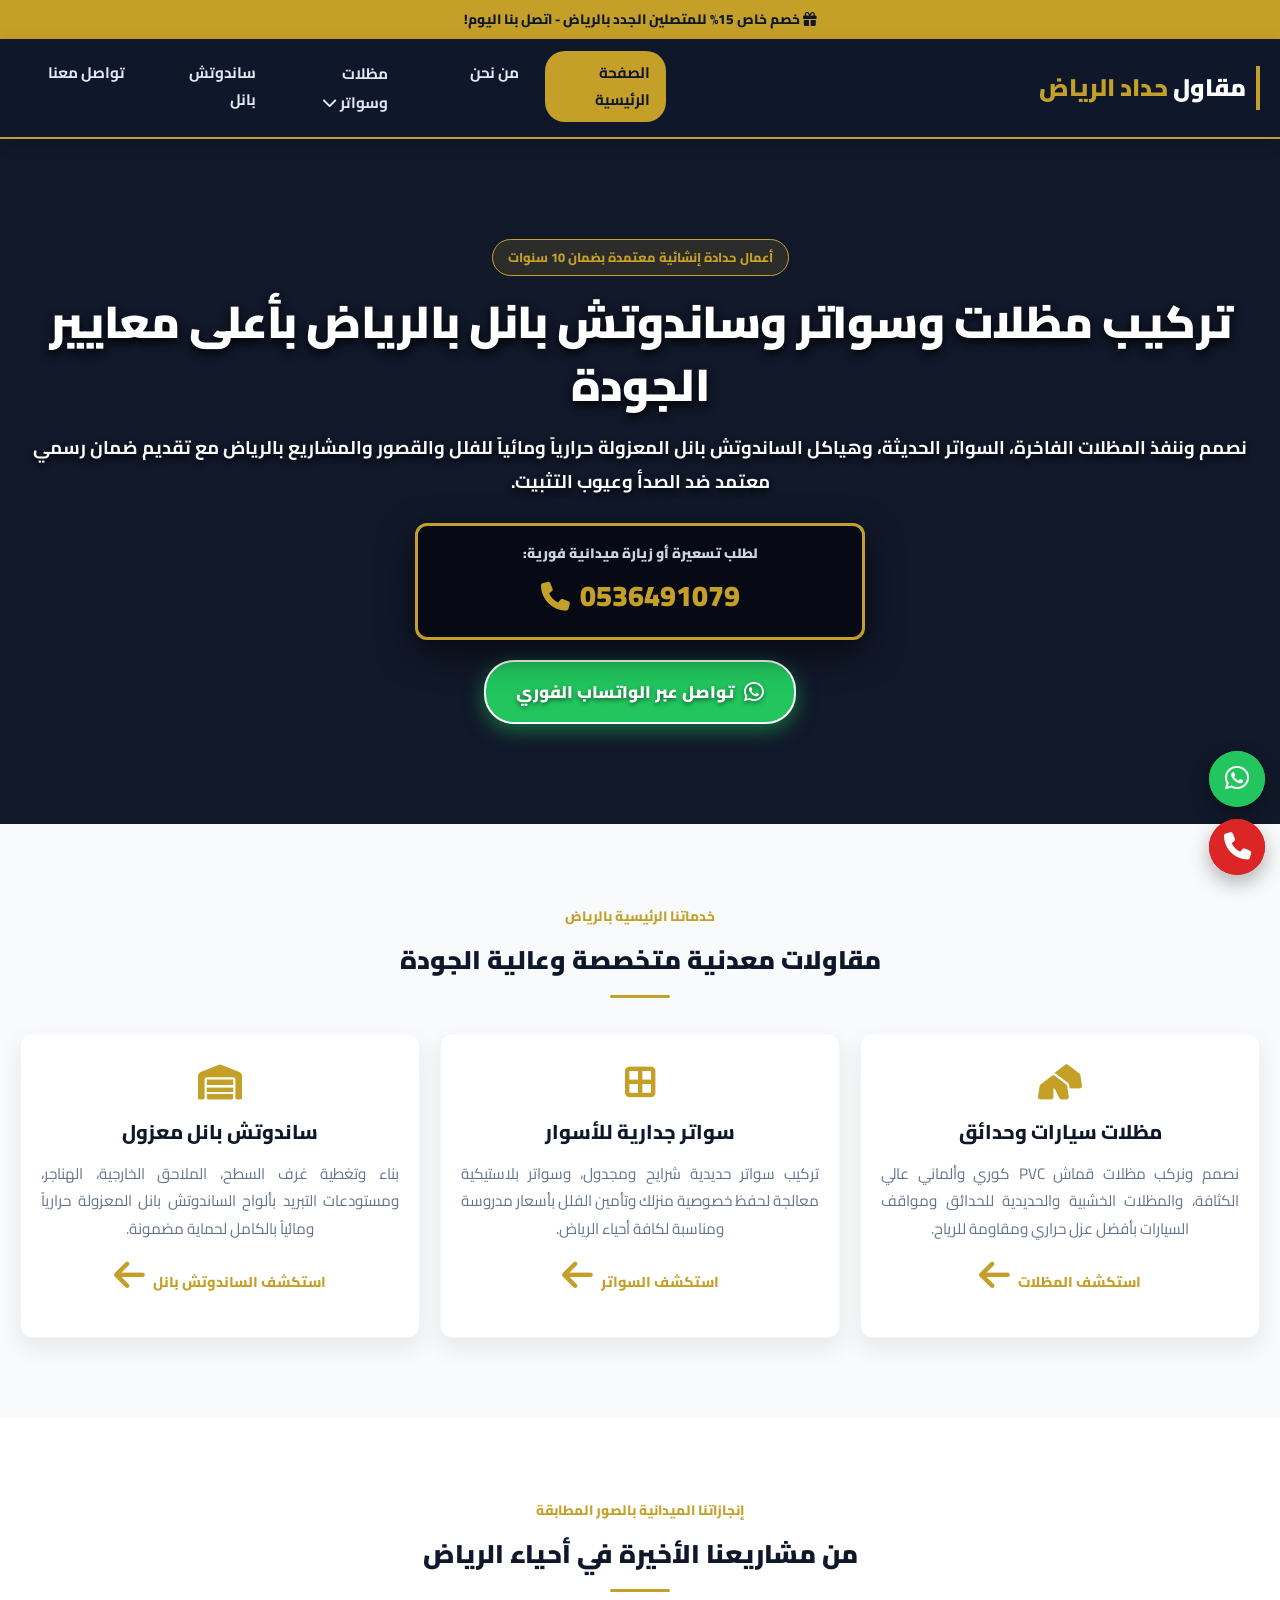
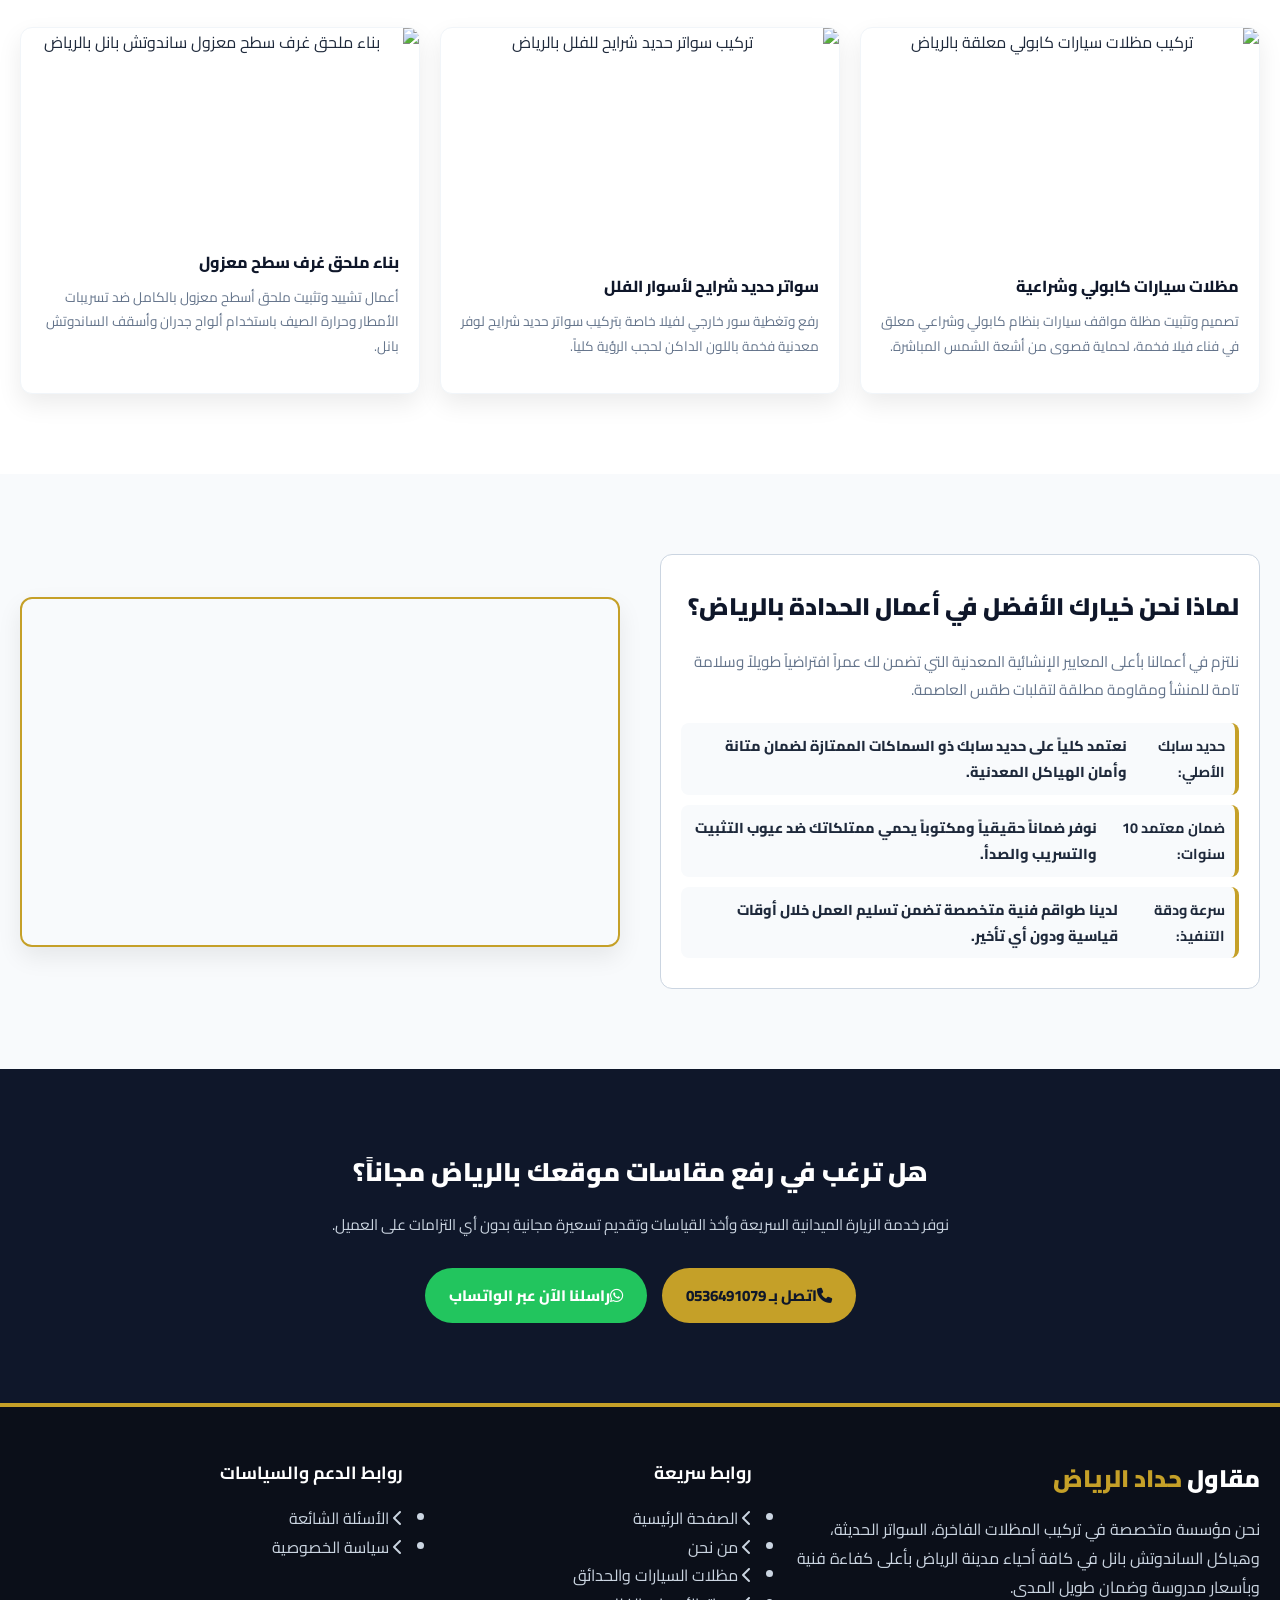
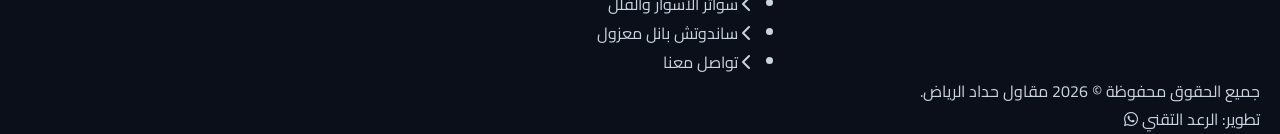
==== index.html @ 12b55bac "Update index.html" ====
<!DOCTYPE html>
<html lang="ar" dir="rtl">
<head>
    <meta charset="UTF-8">
    <meta name="viewport" content="width=device-width, initial-scale=1.0">
    <title>حدادة الرياض للمظلات والسواتر والساندوتش بانل | 0536491079</title>
    <meta name="description" content="مقاول حدادة معتمد بالرياض لتركيب مظلات السيارات والحدائق، سواتر الفلل الجدارية، وغرف الساندوتش بانل المعزولة. تنفيذ احترافي بأفضل الأسعار وضمان حقيقي.">
    <meta name="keywords" content="حدادة الرياض, مظلات الرياض, سواتر الرياض, ساندوتش بانل الرياض, تركيب مظلات سيارات, سواتر حديد">
    
    <!-- Open Graph لدعم مواقع التواصل الاجتماعي -->
    <meta property="og:type" content="website">
    <meta property="og:title" content="حدادة الرياض للمظلات والسواتر والساندوتش بانل">
    <meta property="og:description" content="تنفيذ كافة أعمال المقاولات المعدنية والحدادة الإنشائية في الرياض بجودة عالية وضمان رسمي.">
    <meta property="og:image" content="https://images.unsplash.com/photo-1504307651254-35680f356dfd?auto=format&fit=crop&w=1200&q=80">

    <!-- Fonts & Icons (استدعاء الأيقونات والخطوط المهمة) -->
    <link rel="preconnect" href="https://fonts.googleapis.com">
    <link rel="preconnect" href="https://fonts.gstatic.com" crossorigin>
    <link href="https://fonts.googleapis.com/css2?family=Cairo:wght@300;400;500;600;700;800;900&display=swap" rel="stylesheet">
    <link rel="stylesheet" href="https://cdnjs.cloudflare.com/ajax/libs/font-awesome/6.4.0/css/all.min.css">
    
    <!-- استدعاء ملف التنسيق الموحد الفاخر -->
    <link rel="stylesheet" href="style.css">

    <!-- تنسيقات جمالية مخصصة للواجهة لبروز الخطوط وتسهيل الاتصال بالجوال -->
    <style>
        .hero-content h1 {
            text-shadow: 0 4px 10px rgba(0, 0, 0, 0.95);
            font-size: 1.95rem;
            font-weight: 900;
            letter-spacing: -0.5px;
        }
        .hero-content p {
            text-shadow: 0 3px 6px rgba(0, 0, 0, 0.9);
            color: #f8fafc !important;
            font-weight: 700;
            font-size: 1rem;
            margin-bottom: 25px;
        }
        .main-contact-box {
            background: rgba(7, 10, 19, 0.92);
            border: 3px solid var(--gold-color);
            border-radius: 12px;
            padding: 15px;
            margin: 20px auto;
            max-width: 360px;
            box-shadow: 0 12px 35px rgba(0, 0, 0, 0.6);
            backdrop-filter: blur(10px);
            -webkit-backdrop-filter: blur(10px);
        }
        .contact-label {
            display: block;
            font-size: 0.85rem;
            color: #cbd5e1;
            margin-bottom: 5px;
            font-weight: 900;
        }
        .glowing-phone-link {
            color: var(--gold-color) !important;
            font-size: 1.8rem;
            font-weight: 900;
            display: flex;
            align-items: center;
            justify-content: center;
            gap: 10px;
            direction: ltr;
            animation: textGlow 1.5s infinite alternate;
        }
        @keyframes textGlow {
            0% { text-shadow: 0 0 5px rgba(197, 160, 40, 0.3); }
            100% { text-shadow: 0 0 18px rgba(197, 160, 40, 0.8); }
        }
        .hero-actions-container {
            display: flex;
            flex-direction: column;
            gap: 12px;
            align-items: center;
            width: 100%;
        }
        
        /* تصميم مخصص فائق البروز والوضوح لزر الواتساب بالبانر */
        .btn-whatsapp-hero {
            background-color: var(--whatsapp-green) !important;
            color: var(--white) !important;
            border: 2px solid var(--white) !important;
            font-weight: 900 !important;
            font-size: 1.05rem !important;
            box-shadow: 0 6px 20px rgba(34, 197, 94, 0.5) !important;
            text-shadow: 0 2px 4px rgba(0,0,0,0.5) !important;
            display: inline-flex;
            align-items: center;
            justify-content: center;
            gap: 10px;
            padding: 15px 30px;
            border-radius: 30px;
            width: 100%;
            max-width: 340px;
            transition: var(--transition-speed);
        }
        .btn-whatsapp-hero:hover {
            transform: scale(1.03);
            box-shadow: 0 8px 25px rgba(34, 197, 94, 0.7) !important;
        }

        @media (min-width: 769px) {
            .hero-content h1 { font-size: 2.8rem; }
            .hero-content p { font-size: 1.15rem; }
            .hero-actions-container { flex-direction: row; justify-content: center; }
            .main-contact-box { max-width: 450px; }
            .btn-whatsapp-hero { width: auto; }
        }
    </style>

    <!-- [ملاحظة]: تتبع تحويلات إعلانات جوجل يتم تحميله ديناميكياً وعبر النقرات من ملف script.js الموحد -->

    <!-- LocalBusiness Schema لدعم محركات البحث محلياً بالرياض -->
    <script type="application/ld+json">
    {
      "@context": "https://schema.org",
      "@type": "LocalBusiness",
      "name": "مؤسسة حدادة الرياض الفاخرة",
      "image": "https://images.unsplash.com/photo-1504307651254-35680f356dfd?auto=format&fit=crop&w=800&q=80",
      "telephone": "+966536491079",
      "address": {
        "@type": "PostalAddress",
        "streetAddress": "المنطقة الصناعية",
        "addressLocality": "الرياض",
        "addressRegion": "منطقة الرياض",
        "addressCountry": "SA"
      },
      "geo": {
        "@type": "GeoCoordinates",
        "latitude": 24.7136,
        "longitude": 46.6753
      },
      "url": "https://riyadhmetalwork.com"
    }
    </script>
</head>
<body>

    <!-- 1. شريط الخصم والتنبيه العلوي (رأس الصفحة) -->
    <div class="promo-strip">
        <div class="container">
            <span><i class="fa-solid fa-gift"></i> خصم خاص 15% للمتصلين الجدد بالرياض - اتصل بنا اليوم!</span>
        </div>
    </div>

    <!-- 2. الهيدر الموحد الفاخر المتوافق مع الجوال -->
    <header class="main-navigation">
        <div class="container nav-container">
            <div class="logo">
                <a href="index.html">مقاول <span class="logo-gold">حداد الرياض</span></a>
            </div>
            
            <button class="mobile-toggle" id="menuToggle" aria-label="قائمة التنقل">
                <i class="fa-solid fa-bars"></i>
            </button>

            <nav class="nav-menu" id="navMenu">
                <ul class="nav-links">
                    <li><a href="index.html" class="nav-item active">الصفحة الرئيسية</a></li>
                    <li><a href="about.html" class="nav-item">من نحن</a></li>
                    
                    <li class="dropdown">
                        <button class="dropbtn nav-item">مظلات وسواتر <i class="fa-solid fa-chevron-down"></i></button>
                        <div class="dropdown-content">
                            <a href="mazallat.html">مظلات السيارات والحدائق</a>
                            <a href="sawater.html">سواتر الأسوار والفلل</a>
                        </div>
                    </li>
                    
                    <li><a href="sandwich-panel.html" class="nav-item">ساندوتش بانل</a></li>
                    <li><a href="contact.html" class="nav-item">تواصل معنا</a></li>
                </ul>
            </nav>
        </div>
    </header>

    <!-- 3. واجهة الهيرو (البانر الرئيسي الفخم الموجه للتحويل المباشر لزوار الجوال) -->
    <section class="hero" style="background-image: linear-gradient(rgba(7, 10, 19, 0.9), rgba(7, 10, 19, 0.92)), url('https://images.unsplash.com/photo-1504307651254-35680f356dfd?auto=format&fit=crop&w=1200&q=80');">
        <div class="hero-overlay"></div>
        <div class="container hero-content">
            <span class="badge">أعمال حدادة إنشائية معتمدة بضمان 10 سنوات</span>
            <h1>تركيب مظلات وسواتر وساندوتش بانل بالرياض بأعلى معايير الجودة</h1>
            <p>نصمم وننفذ المظلات الفاخرة، السواتر الحديثة، وهياكل الساندوتش بانل المعزولة حرارياً ومائياً للفلل والقصور والمشاريع بالرياض مع تقديم ضمان رسمي معتمد ضد الصدأ وعيوب التثبيت.</p>
            
            <!-- صندوق الاتصال والطلب الفاخر والمقروء تماماً -->
            <div class="main-contact-box">
                <span class="contact-label">لطلب تسعيرة أو زيارة ميدانية فورية:</span>
                <a href="tel:0536491079" class="glowing-phone-link">
                    <i class="fa-solid fa-phone"></i> 0536491079
                </a>
            </div>

            <!-- زر واتساب فائق البروز والوضوح للجوال -->
            <div class="hero-actions-container">
                <a href="https://wa.me/966536491079" target="_blank" class="btn-whatsapp-hero"><i class="fa-brands fa-whatsapp" style="font-size: 1.4rem;"></i> تواصل عبر الواتساب الفوري</a>
            </div>
        </div>
    </section>

    <!-- 4. كروت الخدمات الثلاثة المنظمة -->
    <section class="services section-padding bg-light">
        <div class="container">
            <div class="section-title text-center">
                <span class="section-subtitle">خدماتنا الرئيسية بالرياض</span>
                <h2>مقاولات معدنية متخصصة وعالية الجودة</h2>
                <div class="line"></div>
            </div>
            <div class="grid grid-3">
                <!-- كارت المظلات -->
                <div class="ser-card">
                    <div>
                        <i class="fa-solid fa-tents"></i>
                        <h3>مظلات سيارات وحدائق</h3>
                        <p class="desc-text">نصمم ونركب مظلات قماش PVC كوري وألماني عالي الكثافة، والمظلات الخشبية والحديدية للحدائق ومواقف السيارات بأفضل عزل حراري ومقاومة للرياح.</p>
                    </div>
                    <a href="mazallat.html" class="card-link">استكشف المظلات <i class="fa-solid fa-arrow-left"></i></a>
                </div>
                <!-- كارت السواتر -->
                <div class="ser-card">
                    <div>
                        <i class="fa-solid fa-border-all"></i>
                        <h3>سواتر جدارية للأسوار</h3>
                        <p class="desc-text">تركيب سواتر حديدية شرايح ومجدول، وسواتر بلاستيكية معالجة لحفظ خصوصية منزلك وتأمين الفلل بأسعار مدروسة ومناسبة لكافة أحياء الرياض.</p>
                    </div>
                    <a href="sawater.html" class="card-link">استكشف السواتر <i class="fa-solid fa-arrow-left"></i></a>
                </div>
                <!-- كارت الساندوتش بانل -->
                <div class="ser-card">
                    <div>
                        <i class="fa-solid fa-warehouse"></i>
                        <h3>ساندوتش بانل معزول</h3>
                        <p class="desc-text">بناء وتغطية غرف السطح، الملاحق الخارجية، الهناجر، ومستودعات التبريد بألواح الساندوتش بانل المعزولة حرارياً ومائياً بالكامل لحماية مضمونة.</p>
                    </div>
                    <a href="sandwich-panel.html" class="card-link">استكشف الساندوتش بانل <i class="fa-solid fa-arrow-left"></i></a>
                </div>
            </div>
        </div>
    </section>

    <!-- 5. قسم سابقة الأعمال لزيادة الموثوقية (مطابقة 100% للوصف وصور حقيقية وممتازة) -->
    <section class="section-padding">
        <div class="container">
            <div class="section-title text-center">
                <span class="section-subtitle">إنجازاتنا الميدانية بالصور المطابقة</span>
                <h2>من مشاريعنا الأخيرة في أحياء الرياض</h2>
                <div class="line"></div>
            </div>
            
            <div class="grid grid-3">
                <!-- مشروع 1: مظلة سيارات كابولي حقيقية ومطابقة تماماً -->
                <div class="ser-card" style="padding: 0; overflow: hidden;">
                    <img src="https://images.unsplash.com/photo-1613977257363-707ba9348227?auto=format&fit=crop&w=600&q=80" alt="تركيب مظلات سيارات كابولي معلقة بالرياض" style="width: 100%; height: 200px; object-fit: cover;">
                    <div style="padding: 20px; text-align: right;">
                        <h4 style="color: var(--main-color); font-weight: 800; margin-bottom: 8px;">مظلات سيارات كابولي وشراعية</h4>
                        <p class="desc-text" style="font-size: 0.85rem; text-align: right; text-align-last: right;">تصميم وتثبيت مظلة مواقف سيارات بنظام كابولي وشراعي معلق في فناء فيلا فخمة، لحماية قصوى من أشعة الشمس المباشرة.</p>
                    </div>
                </div>
                <!-- مشروع 2: سواتر حديد شرايح حقيقية ومطابقة تماماً -->
                <div class="ser-card" style="padding: 0; overflow: hidden;">
                    <img src="https://images.unsplash.com/photo-1600585154526-990dced4db0d?auto=format&fit=crop&w=600&q=80" alt="تركيب سواتر حديد شرايح للفلل بالرياض" style="width: 100%; height: 200px; object-fit: cover;">
                    <div style="padding: 20px; text-align: right;">
                        <h4 style="color: var(--main-color); font-weight: 800; margin-bottom: 8px;">سواتر حديد شرايح لأسوار الفلل</h4>
                        <p class="desc-text" style="font-size: 0.85rem; text-align: right; text-align-last: right;">رفع وتغطية سور خارجي لفيلا خاصة بتركيب سواتر حديد شرايح لوفر معدنية فخمة باللون الداكن لحجب الرؤية كلياً.</p>
                    </div>
                </div>
                <!-- مشروع 3: بناء ملحق معزول ساندوتش بانل حقيقي ومطابق تماماً -->
                <div class="ser-card" style="padding: 0; overflow: hidden;">
                    <img src="https://images.unsplash.com/photo-1541888946425-d81bb19240f5?auto=format&fit=crop&w=600&q=80" alt="بناء ملحق غرف سطح معزول ساندوتش بانل بالرياض" style="width: 100%; height: 200px; object-fit: cover;">
                    <div style="padding: 20px; text-align: right;">
                        <h4 style="color: var(--main-color); font-weight: 800; margin-bottom: 8px;">بناء ملحق غرف سطح معزول</h4>
                        <p class="desc-text" style="font-size: 0.85rem; text-align: right; text-align-last: right;">أعمال تشييد وتثبيت ملحق أسطح معزول بالكامل ضد تسريبات الأمطار وحرارة الصيف باستخدام ألواح جدران وأسقف الساندوتش بانل.</p>
                    </div>
                </div>
            </div>
        </div>
    </section>

    <!-- 6. قسم لماذا نحن (رموز القوة والضمان والموثوقية لعملاء الرياض) -->
    <section class="section-padding bg-light">
        <div class="container">
            <div class="grid grid-2" style="align-items: center; gap: 40px;">
                <div class="why-us-box">
                    <h2 style="color: var(--main-color); font-weight: 900; margin-bottom: 20px; font-size: 1.5rem;">لماذا نحن خيارك الأفضل في أعمال الحدادة بالرياض؟</h2>
                    <p class="desc-text" style="text-align: right; text-align-last: right;">نلتزم في أعمالنا بأعلى المعايير الإنشائية المعدنية التي تضمن لك عمراً افتراضياً طويلاً وسلامة تامة للمنشأ ومقاومة مطلقة لتقلبات طقس العاصمة.</p>
                    
                    <ul class="features-list" style="margin-top: 20px; gap: 10px;">
                        <li style="font-size: 0.9rem; padding: 10px;"><strong>حديد سابك الأصلي:</strong> نعتمد كلياً على حديد سابك ذو السماكات الممتازة لضمان متانة وأمان الهياكل المعدنية.</li>
                        <li style="font-size: 0.9rem; padding: 10px;"><strong>ضمان معتمد 10 سنوات:</strong> نوفر ضماناً حقيقياً ومكتوباً يحمي ممتلكاتك ضد عيوب التثبيت والتسريب والصدأ.</li>
                        <li style="font-size: 0.9rem; padding: 10px;"><strong>سرعة ودقة التنفيذ:</strong> لدينا طواقم فنية متخصصة تضمن تسليم العمل خلال أوقات قياسية ودون أي تأخير.</li>
                    </ul>
                </div>
                
                <div style="background-image: url('https://images.unsplash.com/photo-1504917595217-d4dc5ebe6122?auto=format&fit=crop&w=600&q=80'); background-size: cover; background-position: center; height: 350px; border-radius: 12px; border: 2px solid var(--gold-color); box-shadow: var(--shadow);">
                </div>
            </div>
        </div>
    </section>

    <!-- 7. قسم إعلاني قوي ومحفز للتحويل الفوري للعملاء بالجوال -->
    <section class="section-padding text-center" style="background-color: var(--main-color); color: var(--white);">
        <div class="container">
            <h2 style="font-weight: 900; font-size: 1.6rem; margin-bottom: 15px;">هل ترغب في رفع مقاسات موقعك بالرياض مجاناً؟</h2>
            <p style="color: #cbd5e1; margin-bottom: 30px; font-size: 0.95rem;">نوفر خدمة الزيارة الميدانية السريعة وأخذ القياسات وتقديم تسعيرة مجانية بدون أي التزامات على العميل.</p>
            <div class="hero-actions">
                <a href="tel:0536491079" class="btn btn-gold btn-lg"><i class="fa-solid fa-phone"></i> اتصل بـ 0536491079</a>
                <a href="https://wa.me/966536491079" target="_blank" class="btn btn-whatsapp btn-lg"><i class="fa-brands fa-whatsapp"></i> راسلنا الآن عبر الواتساب</a>
            </div>
        </div>
    </section>

    <!-- 8. التذييل والفوتر الفاخر الموحد المتوافق تماماً مع إعلانات الجوال -->
    <footer class="footer-main">
        <div class="container">
            <div class="footer-grid">
                <!-- نبذة عن المؤسسة -->
                <div class="footer-col">
                    <div class="logo" style="border: none; padding: 0; margin-bottom: 15px; font-size: 1.5rem;">
                        مقاول <span class="logo-gold">حداد الرياض</span>
                    </div>
                    <p class="footer-desc">نحن مؤسسة متخصصة في تركيب المظلات الفاخرة، السواتر الحديثة، وهياكل الساندوتش بانل في كافة أحياء مدينة الرياض بأعلى كفاءة فنية وبأسعار مدروسة وضمان طويل المدى.</p>
                </div>
                <!-- الروابط السريعة الموحدة للفوتر -->
                <div class="footer-col">
                    <h4>روابط سريعة</h4>
                    <ul class="footer-links">
                        <li><a href="index.html"><i class="fa-solid fa-chevron-left"></i> الصفحة الرئيسية</a></li>
                        <li><a href="about.html"><i class="fa-solid fa-chevron-left"></i> من نحن</a></li>
                        <li><a href="mazallat.html"><i class="fa-solid fa-chevron-left"></i> مظلات السيارات والحدائق</a></li>
                        <li><a href="sawater.html"><i class="fa-solid fa-chevron-left"></i> سواتر الأسوار والفلل</a></li>
                        <li><a href="sandwich-panel.html"><i class="fa-solid fa-chevron-left"></i> ساندوتش بانل معزول</a></li>
                        <li><a href="contact.html"><i class="fa-solid fa-chevron-left"></i> تواصل معنا</a></li>
                    </ul>
                </div>
                <!-- روابط الخدمات والدعم الموحدة للفوتر -->
                <div class="footer-col">
                    <h4>روابط الدعم والسياسات</h4>
                    <ul class="footer-links">
                        <li><a href="faq.html"><i class="fa-solid fa-chevron-left"></i> الأسئلة الشائعة</a></li>
                        <li><a href="privacy.html"><i class="fa-solid fa-chevron-left"></i> سياسة الخصوصية</a></li>
                    </ul>
                </div>
            </div>
            
            <!-- شريط الحقوق ورابط المطور الرعد التقني للواتساب -->
            <div class="footer-bottom">
                <p>جميع الحقوق محفوظة © 2026 مقاول حداد الرياض.</p>
                <p>تطوير: 
                    <a href="https://wa.me/966573589687?text=مرحباً%20الرعد%20التقني%20أود%20الاستفسار%20عن%20خدماتكم" target="_blank" rel="noopener noreferrer" class="dev-link">
                        الرعد التقني <i class="fab fa-whatsapp"></i>
                    </a>
                </p>
            </div>
        </div>
    </footer>

    <!-- 9. الأزرار الثابتة بيمين أسفل الشاشة للاتصال والواتساب السريع (مهمة جداً لعملاء إعلانات الجوال) -->
    <div class="fixed-widgets">
        <a href="https://wa.me/966536491079" target="_blank" class="widget-btn widget-wa pulse" aria-label="راسلنا على واتساب"><i class="fa-brands fa-whatsapp"></i></a>
        <a href="tel:0536491079" class="widget-btn widget-phone pulse" aria-label="اتصل بنا الآن"><i class="fa-solid fa-phone"></i></a>
    </div>

    <!-- 10. زر الصعود للأعلى يسار الشاشة -->
    <div class="back-to-top" id="backToTop" title="صعود للأعلى">
        <i class="fa-solid fa-chevron-up"></i>
    </div>

    <!-- استدعاء ملف الحركات والتفاعل -->
    <script src="script.js"></script>
</body>
</html>
---- style.css ----
/* ==========================================================================
   استيراد خط القاهرة الرسمي (Cairo Font) لجمالية الخطوط وسرعة تحميلها
   ========================================================================== */
@import url('https://fonts.googleapis.com/css2?family=Cairo:wght@300;400;600;700;900&display=swap');

/* ==========================================================================
   إعدادات الألوان والهوية البصرية والمتغيرات الأساسية
   ========================================================================== */
:root {
    --main-color: #0f172a;       /* كحلي ملكي داكن */
    --gold-color: #c5a028;       /* ذهبي فخم دافئ */
    --gold-hover: #b59020;
    --bg-light: #f8fafc;         /* خلفية ناصعة ومريحة للقراءة */
    --white: #ffffff;
    --whatsapp-green: #22c55e;   /* أخضر واتساب الرسمي */
    --call-red: #dc2626;         /* أحمر الاتصال لجذب الانتباه */
    --text-dark: #1e293b;
    --text-muted: #64748b;
    --border-color: #cbd5e1;
    --transition-speed: 0.3s;
    --font-main: 'Cairo', 'Segoe UI', Tahoma, sans-serif;
    --shadow: 0 10px 25px rgba(0, 0, 0, 0.08);
}

/* ==========================================================================
   تصفير الإعدادات الافتراضية للغاء الفراغات العشوائية وتسهيل التجاوب
   ========================================================================== */
* {
    margin: 0;
    padding: 0;
    box-sizing: border-box;
}

html {
    scroll-behavior: smooth; /* حركة تصفح وصعود ونزول انسيابية وسريعة */
}

body {
    font-family: var(--font-main);
    color: var(--text-dark);
    background-color: var(--white);
    line-height: 1.8;
    width: 100%;
    overflow-x: hidden; /* منع التمدد الأفقي أو الاهتزاز في شاشات الجوال */
    -webkit-text-size-adjust: 100%;
}

a {
    text-decoration: none;
    color: inherit;
    transition: var(--transition-speed) ease;
}

.container {
    width: 100%;
    padding: 0 20px;
    margin: 0 auto;
}

/* مسافات الأقسام لتنظيم تصفح الزائر */
.section-padding {
    padding: 50px 0;
}

.bg-light {
    background-color: var(--bg-light);
}

.text-center {
    text-align: center;
}

/* تنسيق وترتيب الأوصاف والفقرات النصية لتظهر بشكل مرتب ومريح للقراءة */
.desc-text {
    font-size: 0.95rem;
    color: var(--text-muted);
    line-height: 1.8;
    text-align: justify;
    text-align-last: center; /* تنظيم حواف الأسطر مع توسيط السطر الأخير */
    margin-bottom: 15px;
}

/* نظام الشبكة الافتراضي للجوال (عمود واحد لمنع الضيق) */
.grid {
    display: grid;
    grid-template-columns: 1fr; 
    gap: 20px;
}

/* ==========================================================================
   التجاوب للشاشات الكبيرة (الكمبيوتر والأجهزة اللوحية)
   ========================================================================== */
@media (min-width: 769px) {
    .grid-2 { grid-template-columns: repeat(2, 1fr); }
    .grid-3 { grid-template-columns: repeat(3, 1fr); }
    .grid-4 { grid-template-columns: repeat(4, 1fr); }
    .section-padding { padding: 80px 0; }
}

/* ==========================================================================
   تنسيق الهيدر، شريط الإعلانات، وروابط الملاحة العلوية
   ========================================================================== */
.promo-strip {
    background-color: var(--gold-color);
    color: var(--main-color);
    text-align: center;
    padding: 10px 15px;
    font-size: 0.85rem;
    font-weight: 800;
    line-height: 1.4;
}

.main-navigation {
    background-color: var(--main-color);
    position: sticky;
    top: 0;
    z-index: 1000;
    border-bottom: 2px solid var(--gold-color);
    padding: 12px 0;
    box-shadow: 0 4px 15px rgba(0,0,0,0.15);
}

.nav-container {
    display: flex;
    justify-content: space-between;
    align-items: center;
}

.logo {
    font-size: 1.5rem;
    font-weight: 900;
    color: var(--white);
    border-right: 4px solid var(--gold-color);
    padding-right: 10px;
}

.logo-gold {
    color: var(--gold-color);
}

/* تنسيق قائمة الجوال الجانبية الافتراضية (مخفية خارج الشاشة) */
.nav-menu {
    position: fixed;
    top: 0;
    right: -100%;
    width: 280px;
    height: 100vh;
    background-color: var(--main-color);
    box-shadow: -10px 0 30px rgba(0, 0, 0, 0.3);
    z-index: 999;
    display: flex;
    flex-direction: column;
    padding: 90px 25px 40px;
    transition: right 0.4s cubic-bezier(0.16, 1, 0.3, 1);
}

/* الكلاس الخاص بفتح القائمة عبر الـ JavaScript */
.nav-menu.open {
    right: 0;
}

.nav-links {
    display: flex;
    flex-direction: column;
    gap: 15px;
    width: 100%;
    list-style: none; /* إزالة النقاط الافتراضية للقوائم */
}

.nav-links li {
    width: 100%;
}

.nav-links a, .dropbtn {
    font-size: 1.05rem;
    color: #cbd5e1;
    font-weight: 700;
    width: 100%;
    background: rgba(255,255,255,0.03);
    padding: 12px 18px;
    border-radius: 8px;
    display: block;
    border: none;
    text-align: right;
    cursor: pointer;
    font-family: var(--font-main);
}

.nav-links a:hover, .nav-links a.active {
    background-color: var(--gold-color);
    color: var(--main-color);
}

/* القائمة المنسدلة للخدمات */
.dropdown {
    position: relative;
    width: 100%;
}

.dropdown-content {
    display: none;
    background: rgba(0, 0, 0, 0.2);
    border-radius: 8px;
    margin-top: 5px;
    padding: 5px;
}

.dropdown-content a {
    background: none;
    font-size: 0.95rem;
    border-bottom: 1px solid rgba(255,255,255,0.03);
}

.dropdown:hover .dropdown-content {
    display: block;
}

.mobile-toggle {
    display: block;
    background: none;
    border: none;
    color: var(--white);
    font-size: 1.6rem;
    cursor: pointer;
}

/* تنسيق الهيدر والروابط العلوية للشاشات الكبيرة (الكمبيوتر واللاب توب) */
@media (min-width: 993px) {
    .nav-menu {
        position: static;
        width: auto;
        height: auto;
        background: none;
        box-shadow: none;
        padding: 0;
        display: flex;
        flex-direction: row;
        align-items: center;
    }
    .nav-links {
        flex-direction: row;
        gap: 10px;
    }
    .nav-links a, .dropbtn {
        font-size: 0.95rem;
        background: transparent;
        color: #e2e8f0;
        padding: 8px 16px;
        border-radius: 20px;
        transition: all 0.2s ease;
    }
    .nav-links a:hover, .nav-links a.active {
        background-color: var(--gold-color);
        color: var(--main-color);
    }
    .dropdown-content {
        position: absolute;
        right: 0;
        background: var(--white);
        min-width: 180px;
        box-shadow: var(--shadow);
        border-top: 3px solid var(--gold-color);
        border-radius: 4px;
    }
    .dropdown-content a {
        color: var(--text-dark);
        border-radius: 0;
        padding: 10px 15px;
    }
    .dropdown-content a:hover {
        background-color: var(--bg-light);
        color: var(--main-color);
    }
    .mobile-toggle {
        display: none;
    }
}

/* ==========================================================================
   قسم الواجهة الرئيسية (Hero Section) والخصومات
   ========================================================================== */
.hero {
    position: relative;
    background-image: url('https://images.unsplash.com/photo-1581092160562-40aa08e78837?w=800');
    background-size: cover;
    background-position: center;
    padding: 60px 0;
    text-align: center;
    color: var(--white);
}

.hero-overlay {
    position: absolute;
    top: 0;
    left: 0;
    width: 100%;
    height: 100%;
    background: linear-gradient(rgba(15, 23, 42, 0.9), rgba(15, 23, 42, 0.82));
    z-index: 1;
}

.hero-content {
    position: relative;
    z-index: 2;
    width: 100%;
}

.hero h1 {
    font-size: 1.8rem;
    font-weight: 900;
    line-height: 1.4;
    margin-bottom: 15px;
}

.hero p {
    font-size: 0.95rem;
    color: #cbd5e1;
    margin-bottom: 25px;
    padding: 0 10px;
}

.main-phone {
    font-size: 2rem;
    color: var(--gold-color);
    font-weight: 900;
    display: inline-block;
    margin: 10px 0;
    animation: phonePulse 1.5s infinite;
}

@keyframes phonePulse {
    0%, 100% { transform: scale(1); }
    50% { transform: scale(1.04); }
}

.btn {
    display: inline-flex;
    align-items: center;
    justify-content: center;
    font-family: var(--font-main);
    font-weight: 800;
    padding: 14px 24px;
    border-radius: 30px;
    border: none;
    cursor: pointer;
    font-size: 0.95rem;
    transition: var(--transition-speed) ease;
}

.btn-gold {
    background-color: var(--gold-color);
    color: var(--main-color);
}

.btn-whatsapp {
    background-color: var(--whatsapp-green);
    color: var(--white);
}

.btn-lg {
    width: 100%;
    max-width: 340px;
}

.hero-actions {
    display: flex;
    flex-direction: column;
    align-items: center;
    gap: 15px;
}

@media (min-width: 769px) {
    .hero { padding: 100px 0; }
    .hero h1 { font-size: 2.8rem; }
    .hero p { font-size: 1.15rem; }
    .hero-actions { flex-direction: row; justify-content: center; }
    .btn-lg { width: auto; }
}

.badge {
    display: inline-block;
    background-color: rgba(197, 160, 40, 0.15);
    color: var(--gold-color);
    border: 1px solid var(--gold-color);
    padding: 6px 15px;
    font-size: 0.8rem;
    font-weight: 800;
    border-radius: 30px;
    margin-bottom: 15px;
}

/* النص الترويجي المكتوب بخط عريض */
.intro-banner-text {
    background-color: var(--white);
    padding: 25px 15px;
    text-align: center;
    font-size: 1rem;
    line-height: 1.8;
    border-bottom: 4px solid var(--gold-color);
    font-weight: 700;
}

.intro-banner-text span {
    color: var(--gold-color);
    font-weight: 900;
}

/* ==========================================================================
   كروت الخدمات والعناصر المنظمة
   ========================================================================== */
.section-title {
    margin-bottom: 35px;
}

.section-subtitle {
    color: var(--gold-color);
    font-weight: 800;
    font-size: 0.85rem;
    display: block;
    margin-bottom: 8px;
}

.section-title h2 {
    font-size: 1.6rem;
    font-weight: 900;
    color: var(--main-color);
}

.section-title .line {
    width: 60px;
    height: 3px;
    background-color: var(--gold-color);
    margin: 12px auto 0;
    border-radius: 2px;
}

.ser-card {
    background: var(--white);
    padding: 30px 20px;
    border-radius: 12px;
    text-align: center;
    box-shadow: var(--shadow);
    border: 1px solid #f1f5f9;
    display: flex;
    flex-direction: column;
    justify-content: space-between;
    height: 100%;
}

.ser-card i {
    font-size: 2.2rem;
    color: var(--gold-color);
    margin-bottom: 15px;
    display: block;
}

.ser-card h3 {
    font-size: 1.25rem;
    font-weight: 800;
    color: var(--main-color);
    margin-bottom: 10px;
}

.card-link {
    font-weight: 800;
    color: var(--gold-color);
    display: inline-flex;
    align-items: center;
    justify-content: center;
    gap: 8px;
    font-size: 0.9rem;
    margin-top: auto; /* ترتيب زر الكرت بالأسفل بشكل ثابت لتنسيق موحد */
}

/* شعار المؤسسة */
.logo-banner-section {
    padding: 30px 0;
}

.logo-banner {
    background: linear-gradient(rgba(15,23,42,0.7),rgba(15,23,42,0.7)), url('https://images.unsplash.com/photo-1504307651254-35680f356dfd?w=800');
    background-size: cover;
    background-position: center;
    padding: 30px 15px;
    border-radius: 12px;
}

.logo-banner img {
    width: 100%;
    max-width: 450px;
    height: auto;
    background: var(--white);
    padding: 10px;
    border-radius: 12px;
    border: 3px solid var(--gold-color);
}

/* بوكس لماذا نحن وقائمة المميزات */
.why-us-box {
    background-color: var(--white);
    padding: 30px 20px;
    border-radius: 12px;
    border: 1px solid var(--border-color);
}

.why-us-box h2 {
    color: var(--main-color);
    font-size: 1.4rem;
    font-weight: 900;
}

.features-list {
    display: grid;
    grid-template-columns: 1fr;
    gap: 10px;
    padding: 0;
    text-align: right;
    margin-top: 25px;
}

.features-list li {
    background: #f8fafc;
    padding: 12px;
    border-radius: 8px;
    font-weight: 800;
    border-right: 4px solid var(--gold-color);
    font-size: 0.9rem;
    display: flex;
    align-items: center;
    gap: 8px;
}

/* العداد التفاعلي */
.stats-container {
    padding: 30px 15px;
    border-radius: 12px;
}

.stat-num {
    font-size: 2.2rem;
}

.stat-item p {
    font-size: 0.95rem;
}

/* ==========================================================================
   تنسيق حواضن الإعلانات (لتقليل تراكم انزياح المحتوى CLS وتوافق أدسنس)
   ========================================================================== */
.ad-slot-holder {
    display: flex;
    justify-content: center;
    align-items: center;
    margin: 25px auto;
    background-color: #f1f5f9;
    border: 1px dashed var(--border-color);
    border-radius: 8px;
    min-height: 90px; /* يحجز مساحة مسبقة للإعلان لرفع سرعة التحميل وثبات الصفحة */
    width: 100%;
    max-width: 728px;
    overflow: hidden;
}

/* ==========================================================================
   التذييل والفوتر
   ========================================================================== */
.footer-main {
    background-color: #0b0f19;
    color: #cbd5e1;
    padding: 50px 0 0;
    border-top: 4px solid var(--gold-color);
}

.footer-grid {
    display: grid;
    grid-template-columns: 1fr;
    gap: 30px;
}

@media (min-width: 769px) {
    .footer-grid { grid-template-columns: 1.5fr 1fr 1.2fr; }
}

.footer-col h4 {
    color: var(--white);
    font-size: 1.1rem;
    margin-bottom: 15px;
}

.footer-bottom-flex {
    display: flex;
    flex-direction: column;
    gap: 10px;
    text-align: center;
}

@media (min-width: 576px) {
    .footer-bottom-flex { flex-direction: row; justify-content: space-between; }
}

/* ==========================================================================
   الأزرار والودجت الثابتة (اتصال مباشر وواتساب)
   ========================================================================== */
.fixed-widgets {
    position: fixed;
    right: 15px;
    bottom: 25px;
    display: flex;
    flex-direction: column;
    gap: 12px;
    z-index: 9999 !important;
}

.widget-btn {
    width: 56px;
    height: 56px;
    border-radius: 50%;
    display: flex;
    align-items: center;
    justify-content: center;
    color: var(--white) !important;
    font-size: 1.7rem;
    box-shadow: 0 8px 20px rgba(0,0,0,0.3);
    position: relative;
}

.widget-wa {
    background-color: var(--whatsapp-green);
}

.widget-phone {
    background-color: var(--call-red);
}

/* تأثير النبض الجاذب للعملاء */
.pulse::before {
    content: '';
    position: absolute;
    top: 0;
    left: 0;
    width: 100%;
    height: 100%;
    border-radius: 50%;
    animation: pulse-anim 2s infinite;
    background: inherit;
    z-index: -1;
}

@keyframes pulse-anim {
    0% { transform: scale(1); opacity: 0.8; }
    100% { transform: scale(1.5); opacity: 0; }
}

/* ==========================================================================
   تنسيق زر الصعود للأعلى (Back To Top) المحسن للأداء
   ========================================================================== */
.back-to-top {
    position: fixed;
    bottom: 25px;
    left: 15px;
    width: 50px;
    height: 50px;
    background-color: var(--main-color);
    color: var(--white);
    border-radius: 50%;
    display: flex;
    align-items: center;
    justify-content: center;
    z-index: 9999 !important;
    cursor: pointer;
    border: 2px solid var(--gold-color);
    font-size: 1.15rem;
    box-shadow: 0 8px 20px rgba(0,0,0,0.25);
    transition: opacity var(--transition-speed) ease, transform var(--transition-speed) ease, visibility var(--transition-speed) ease;
    
    /* مظهر مخفي افتراضيًا ليتوافق مع معايير سرعة الأداء وتحسين محركات البحث */
    opacity: 0;
    visibility: hidden;
    transform: translateY(15px);
}

/* الكلاس الذي تتم إضافته عن طريق الـ JS عند تحريك الصفحة للأسفل */
.back-to-top.show {
    opacity: 1;
    visibility: visible;
    transform: translateY(0);
}

.back-to-top:hover {
    background-color: var(--gold-color);
    color: var(--main-color);
}
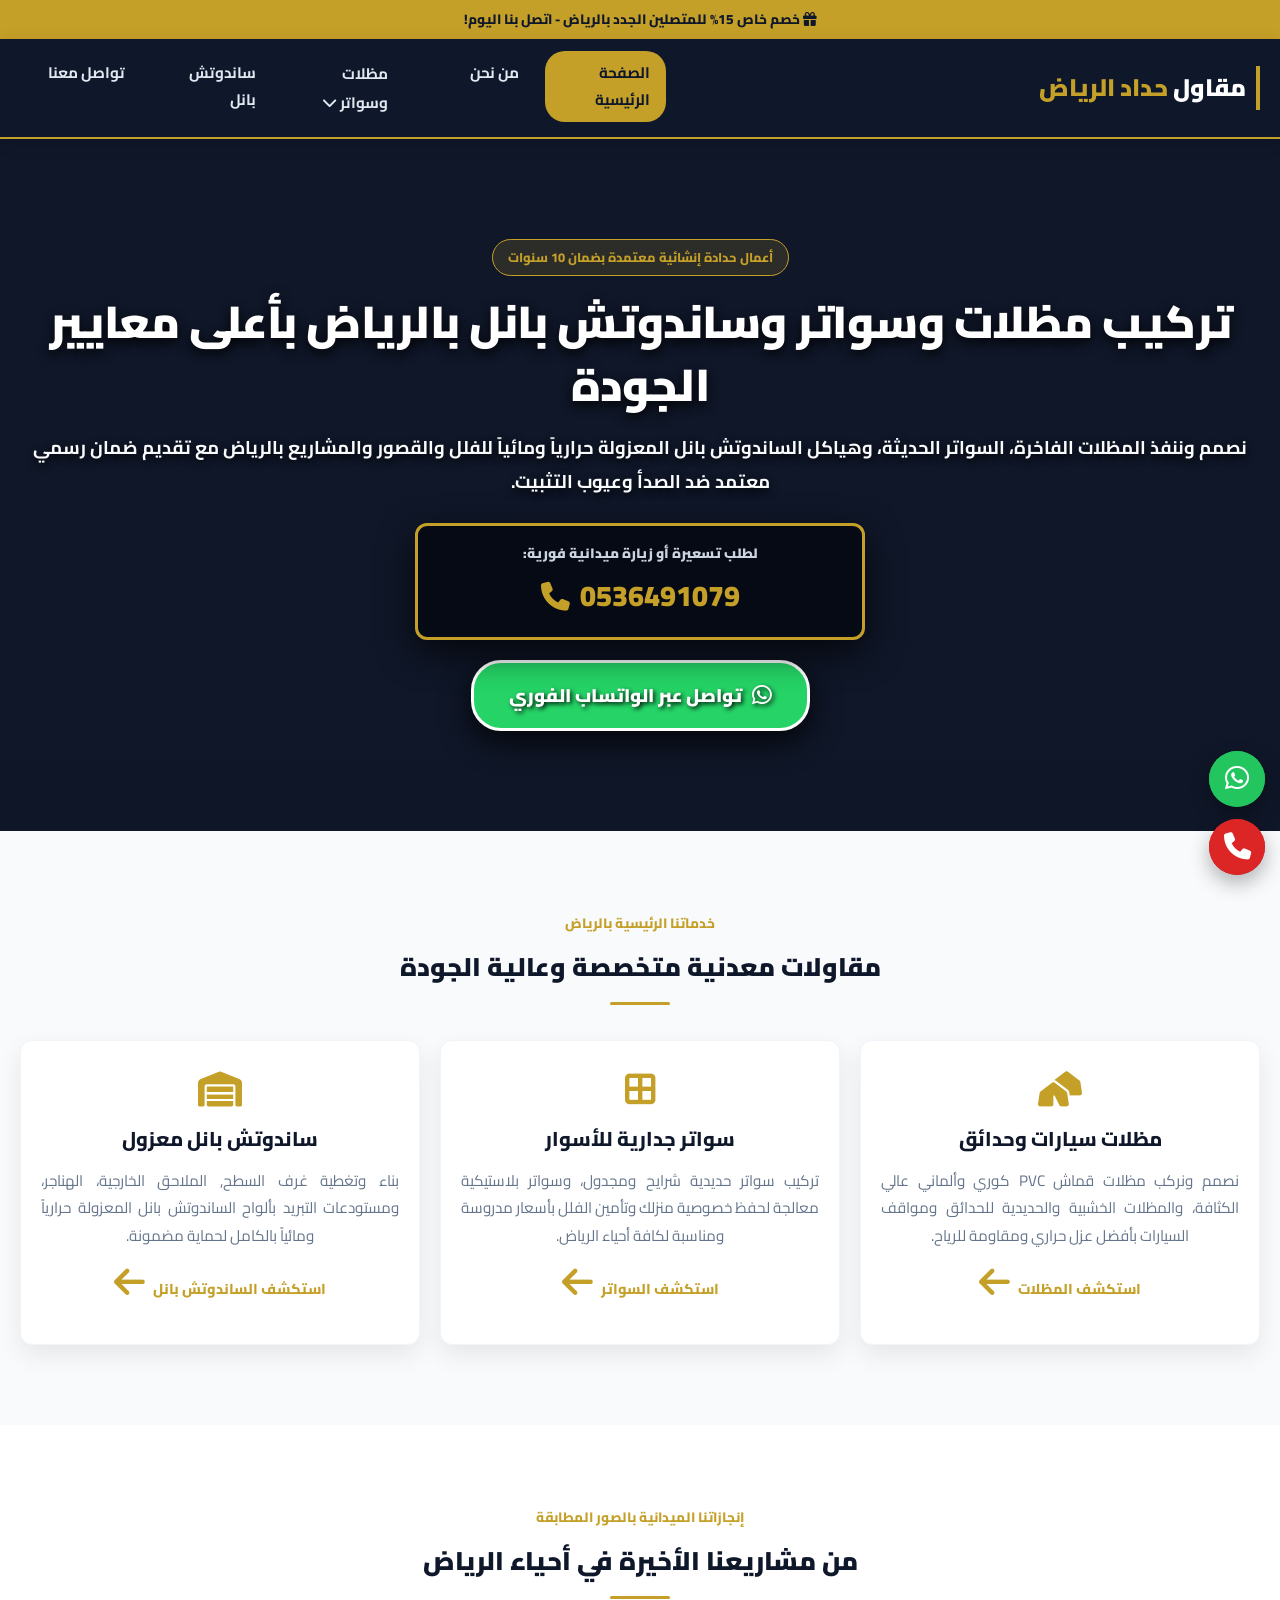
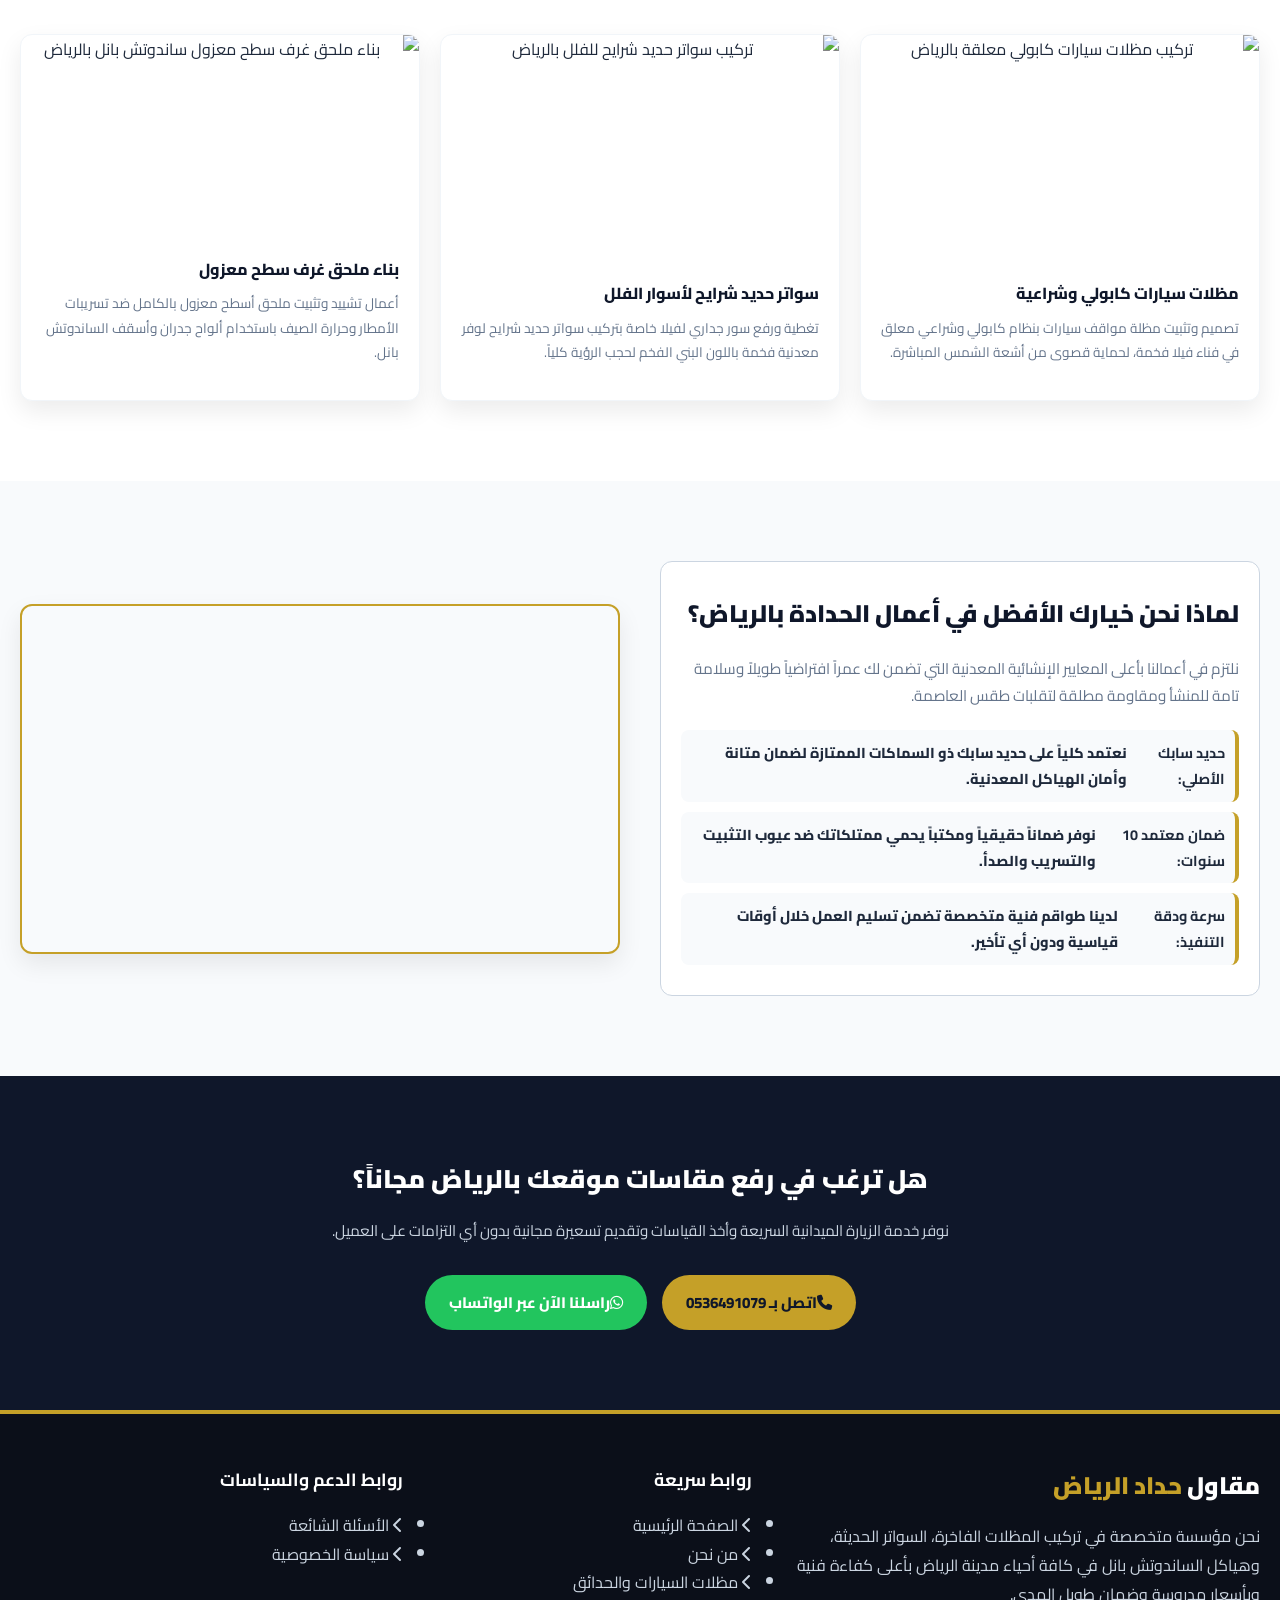
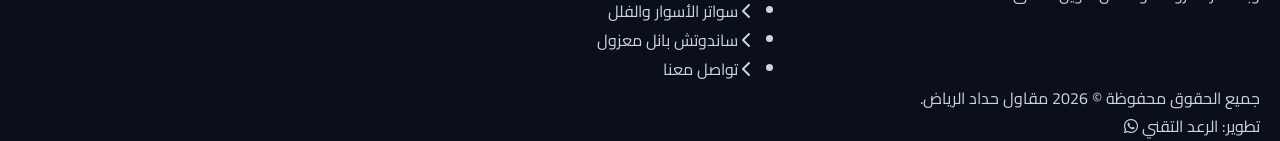
==== commit b99b27ca: "Update project descriptions and image sources in HTML" ====
--- a/index.html
+++ b/index.html
@@ -25,26 +25,26 @@
     <!-- تنسيقات جمالية مخصصة للواجهة لبروز الخطوط وتسهيل الاتصال بالجوال -->
     <style>
         .hero-content h1 {
-            text-shadow: 0 4px 10px rgba(0, 0, 0, 0.95);
+            text-shadow: 0 4px 12px rgba(0, 0, 0, 0.95);
             font-size: 1.95rem;
             font-weight: 900;
             letter-spacing: -0.5px;
         }
         .hero-content p {
-            text-shadow: 0 3px 6px rgba(0, 0, 0, 0.9);
+            text-shadow: 0 3px 8px rgba(0, 0, 0, 0.95);
             color: #f8fafc !important;
             font-weight: 700;
             font-size: 1rem;
             margin-bottom: 25px;
         }
         .main-contact-box {
-            background: rgba(7, 10, 19, 0.92);
+            background: rgba(7, 10, 19, 0.95);
             border: 3px solid var(--gold-color);
             border-radius: 12px;
             padding: 15px;
             margin: 20px auto;
             max-width: 360px;
-            box-shadow: 0 12px 35px rgba(0, 0, 0, 0.6);
+            box-shadow: 0 12px 35px rgba(0, 0, 0, 0.7);
             backdrop-filter: blur(10px);
             -webkit-backdrop-filter: blur(10px);
         }
@@ -78,28 +78,29 @@
             width: 100%;
         }
         
-        /* تصميم مخصص فائق البروز والوضوح لزر الواتساب بالبانر */
+        /* تصميم مخصص فائق البروز والوضوح والتباين لزر الواتساب بالبانر */
         .btn-whatsapp-hero {
-            background-color: var(--whatsapp-green) !important;
+            background-color: #25D366 !important; /* لون أخضر واتساب الفاقع والصريح */
             color: var(--white) !important;
-            border: 2px solid var(--white) !important;
+            border: 3px solid var(--white) !important; /* إطار أبيض سميك للبروز */
             font-weight: 900 !important;
-            font-size: 1.05rem !important;
-            box-shadow: 0 6px 20px rgba(34, 197, 94, 0.5) !important;
-            text-shadow: 0 2px 4px rgba(0,0,0,0.5) !important;
+            font-size: 1.15rem !important;
+            box-shadow: 0 10px 30px rgba(0, 0, 0, 0.8) !important; /* ظل داكن قوي جداً ليفصله عن الخلفية */
+            text-shadow: 2px 2px 4px rgba(0, 0, 0, 0.9) !important; /* ظل واضح جداً للنصوص */
             display: inline-flex;
             align-items: center;
             justify-content: center;
             gap: 10px;
-            padding: 15px 30px;
+            padding: 16px 35px;
             border-radius: 30px;
             width: 100%;
             max-width: 340px;
             transition: var(--transition-speed);
+            text-decoration: none;
         }
         .btn-whatsapp-hero:hover {
-            transform: scale(1.03);
-            box-shadow: 0 8px 25px rgba(34, 197, 94, 0.7) !important;
+            transform: scale(1.04);
+            box-shadow: 0 12px 35px rgba(0, 0, 0, 0.95) !important;
         }
 
         @media (min-width: 769px) {
@@ -178,7 +179,7 @@
     </header>
 
     <!-- 3. واجهة الهيرو (البانر الرئيسي الفخم الموجه للتحويل المباشر لزوار الجوال) -->
-    <section class="hero" style="background-image: linear-gradient(rgba(7, 10, 19, 0.9), rgba(7, 10, 19, 0.92)), url('https://images.unsplash.com/photo-1504307651254-35680f356dfd?auto=format&fit=crop&w=1200&q=80');">
+    <section class="hero" style="background-image: linear-gradient(rgba(7, 10, 19, 0.94), rgba(7, 10, 19, 0.96)), url('https://images.unsplash.com/photo-1504307651254-35680f356dfd?auto=format&fit=crop&w=1200&q=80');">
         <div class="hero-overlay"></div>
         <div class="container hero-content">
             <span class="badge">أعمال حدادة إنشائية معتمدة بضمان 10 سنوات</span>
@@ -193,7 +194,7 @@
                 </a>
             </div>
 
-            <!-- زر واتساب فائق البروز والوضوح للجوال -->
+            <!-- زر واتساب فائق البروز والوضوح للجوال لمنع التداخل والتعليق -->
             <div class="hero-actions-container">
                 <a href="https://wa.me/966536491079" target="_blank" class="btn-whatsapp-hero"><i class="fa-brands fa-whatsapp" style="font-size: 1.4rem;"></i> تواصل عبر الواتساب الفوري</a>
             </div>
@@ -232,7 +233,7 @@
                     <div>
                         <i class="fa-solid fa-warehouse"></i>
                         <h3>ساندوتش بانل معزول</h3>
-                        <p class="desc-text">بناء وتغطية غرف السطح، الملاحق الخارجية، الهناجر، ومستودعات التبريد بألواح الساندوتش بانل المعزولة حرارياً ومائياً بالكامل لحماية مضمونة.</p>
+                        <p class="desc-text">بناء وتغطية غرف السطح, الملاحق الخارجية، الهناجر، ومستودعات التبريد بألواح الساندوتش بانل المعزولة حرارياً ومائياً بالكامل لحماية مضمونة.</p>
                     </div>
                     <a href="sandwich-panel.html" class="card-link">استكشف الساندوتش بانل <i class="fa-solid fa-arrow-left"></i></a>
                 </div>
@@ -240,7 +241,7 @@
         </div>
     </section>
 
-    <!-- 5. قسم سابقة الأعمال لزيادة الموثوقية (مطابقة 100% للوصف وصور حقيقية وممتازة) -->
+    <!-- 5. قسم سابقة الأعمال لزيادة الموثوقية (تم ربطه بروابط صور إنترنت سريعة ومطابقة 100% للخدمة) -->
     <section class="section-padding">
         <div class="container">
             <div class="section-title text-center">
@@ -263,7 +264,7 @@
                     <img src="https://images.unsplash.com/photo-1600585154526-990dced4db0d?auto=format&fit=crop&w=600&q=80" alt="تركيب سواتر حديد شرايح للفلل بالرياض" style="width: 100%; height: 200px; object-fit: cover;">
                     <div style="padding: 20px; text-align: right;">
                         <h4 style="color: var(--main-color); font-weight: 800; margin-bottom: 8px;">سواتر حديد شرايح لأسوار الفلل</h4>
-                        <p class="desc-text" style="font-size: 0.85rem; text-align: right; text-align-last: right;">رفع وتغطية سور خارجي لفيلا خاصة بتركيب سواتر حديد شرايح لوفر معدنية فخمة باللون الداكن لحجب الرؤية كلياً.</p>
+                        <p class="desc-text" style="font-size: 0.85rem; text-align: right; text-align-last: right;">تغطية ورفع سور جداري لفيلا خاصة بتركيب سواتر حديد شرايح لوفر معدنية فخمة باللون البني الفخم لحجب الرؤية كلياً.</p>
                     </div>
                 </div>
                 <!-- مشروع 3: بناء ملحق معزول ساندوتش بانل حقيقي ومطابق تماماً -->
@@ -288,7 +289,7 @@
                     
                     <ul class="features-list" style="margin-top: 20px; gap: 10px;">
                         <li style="font-size: 0.9rem; padding: 10px;"><strong>حديد سابك الأصلي:</strong> نعتمد كلياً على حديد سابك ذو السماكات الممتازة لضمان متانة وأمان الهياكل المعدنية.</li>
-                        <li style="font-size: 0.9rem; padding: 10px;"><strong>ضمان معتمد 10 سنوات:</strong> نوفر ضماناً حقيقياً ومكتوباً يحمي ممتلكاتك ضد عيوب التثبيت والتسريب والصدأ.</li>
+                        <li style="font-size: 0.9rem; padding: 10px;"><strong>ضمان معتمد 10 سنوات:</strong> نوفر ضماناً حقيقياً ومكتباً يحمي ممتلكاتك ضد عيوب التثبيت والتسريب والصدأ.</li>
                         <li style="font-size: 0.9rem; padding: 10px;"><strong>سرعة ودقة التنفيذ:</strong> لدينا طواقم فنية متخصصة تضمن تسليم العمل خلال أوقات قياسية ودون أي تأخير.</li>
                     </ul>
                 </div>
@@ -348,7 +349,7 @@
             <div class="footer-bottom">
                 <p>جميع الحقوق محفوظة © 2026 مقاول حداد الرياض.</p>
                 <p>تطوير: 
-                    <a href="https://wa.me/966573589687?text=مرحباً%20الرعد%20التقني%20أود%20الاستفسار%20عن%20خدماتكم" target="_blank" rel="noopener noreferrer" class="dev-link">
+                    <a href="https://wa.me/966578539687?text=مرحباً%20الرعد%20التقني%20أود%20الاستفسار%20عن%20خدماتكم" target="_blank" rel="noopener noreferrer" class="dev-link">
                         الرعد التقني <i class="fab fa-whatsapp"></i>
                     </a>
                 </p>
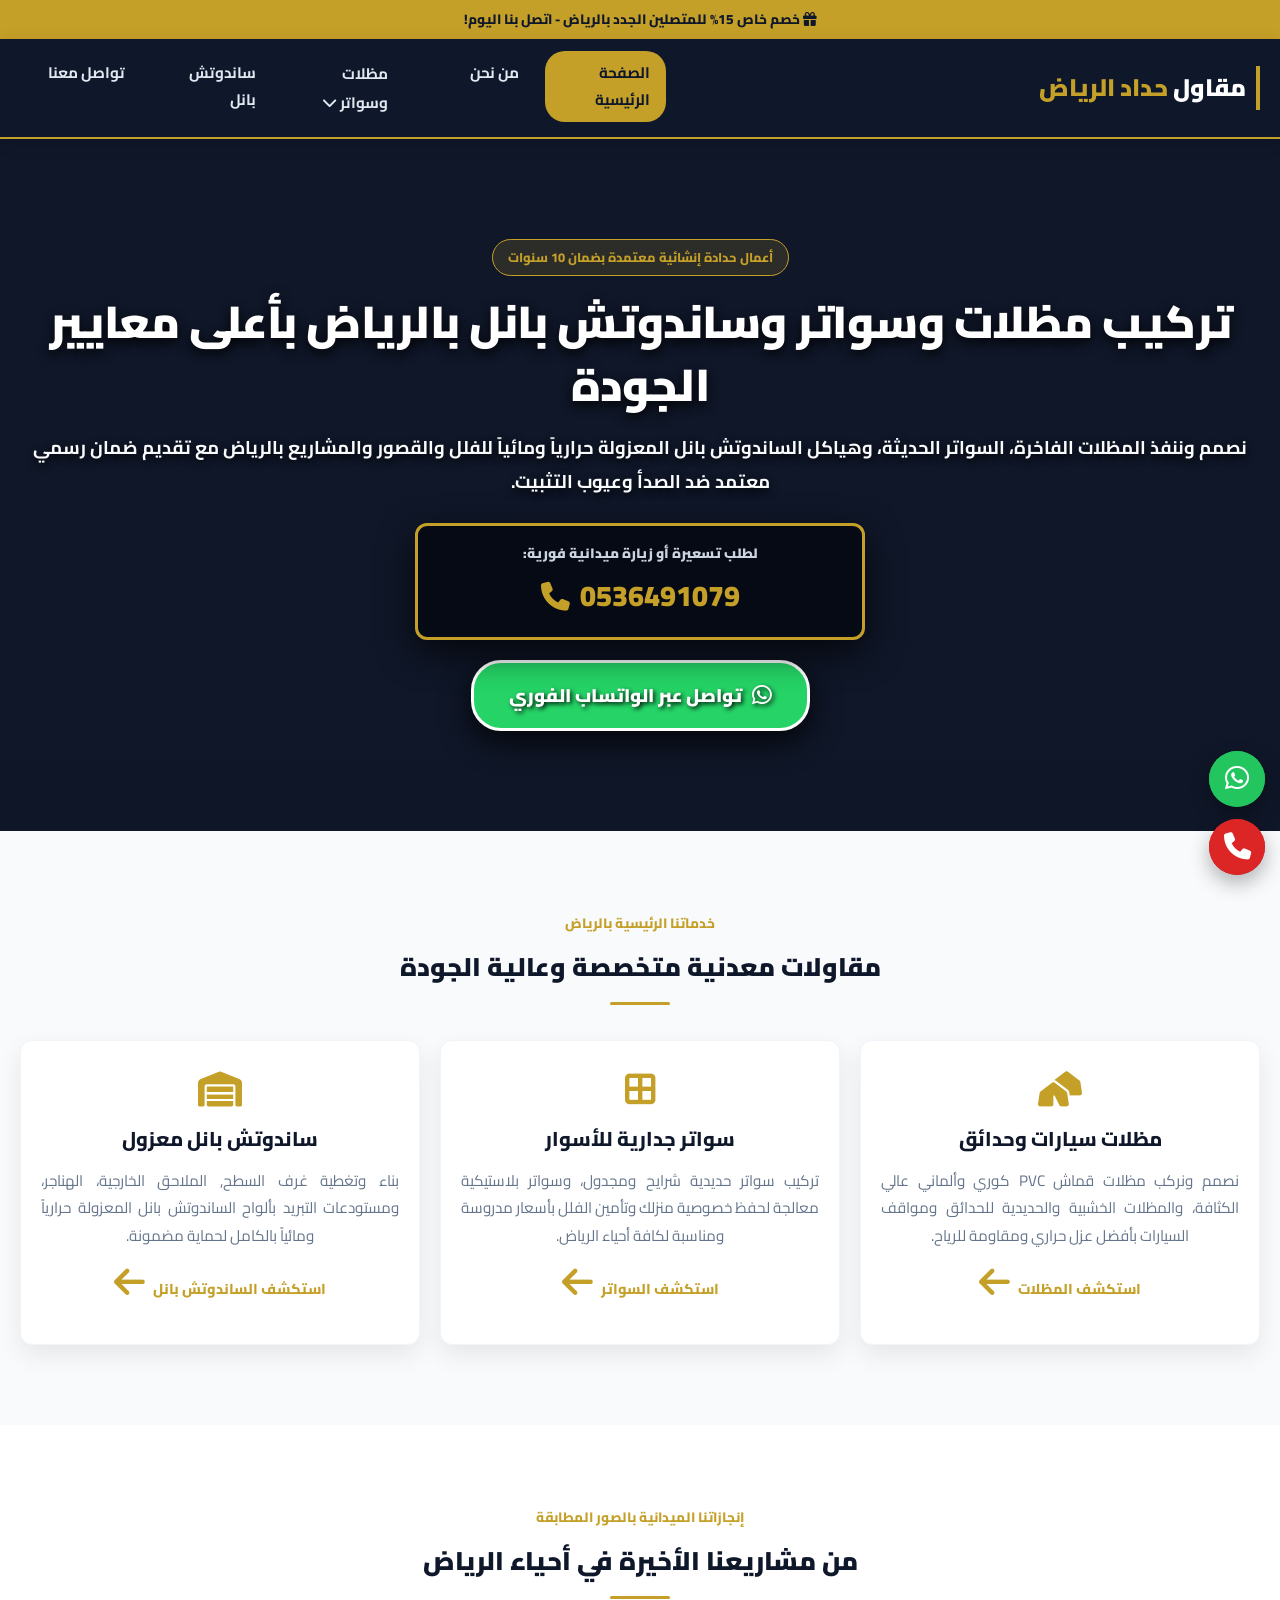
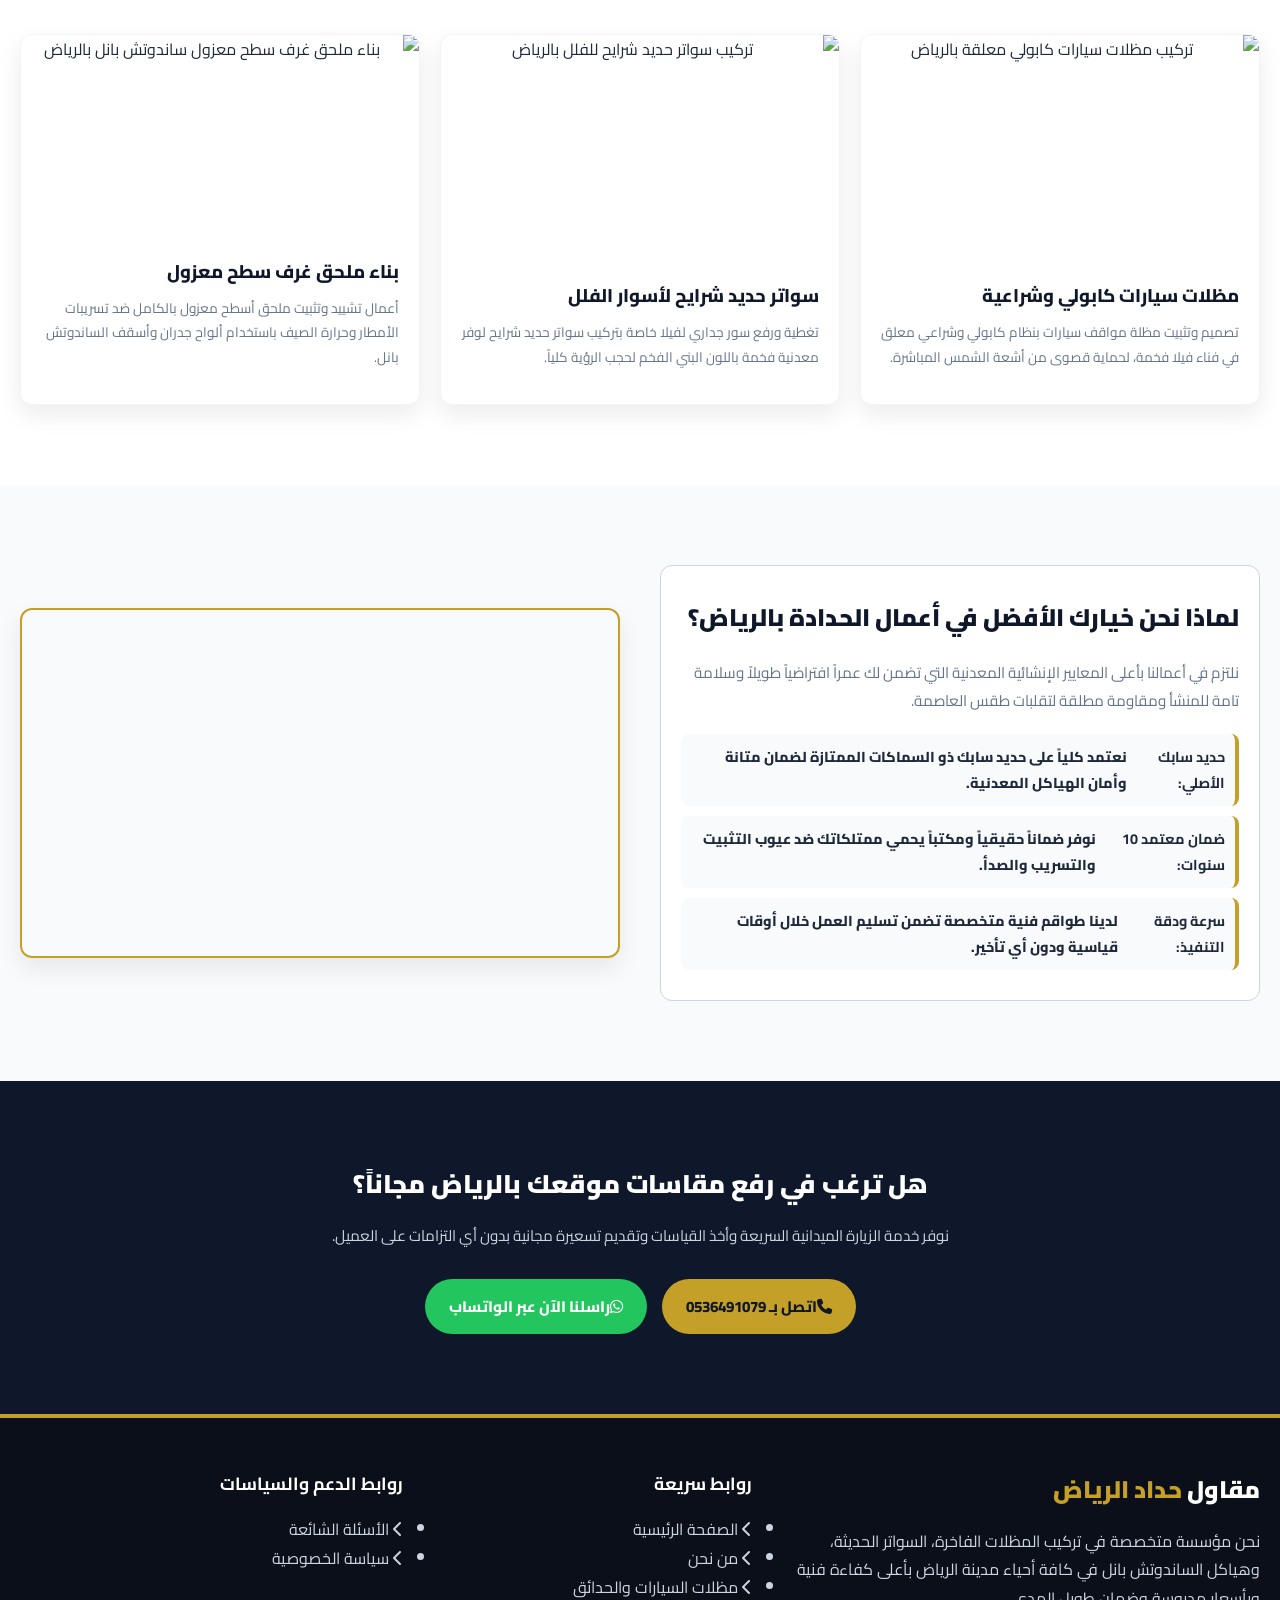
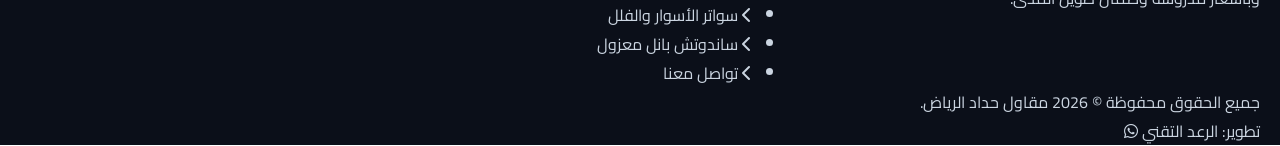
==== commit 70e2f49c: "Update index.html" ====
--- a/index.html
+++ b/index.html
@@ -13,11 +13,17 @@
     <meta property="og:description" content="تنفيذ كافة أعمال المقاولات المعدنية والحدادة الإنشائية في الرياض بجودة عالية وضمان رسمي.">
     <meta property="og:image" content="https://images.unsplash.com/photo-1504307651254-35680f356dfd?auto=format&fit=crop&w=1200&q=80">
 
+    <!-- تحسين LCP: تحميل مسبق لصورة الخلفية للبانر الرئيسي -->
+    <link rel="preload" as="image" href="https://images.unsplash.com/photo-1504307651254-35680f356dfd?auto=format&fit=crop&w=1200&q=80">
+
     <!-- Fonts & Icons (استدعاء الأيقونات والخطوط المهمة) -->
     <link rel="preconnect" href="https://fonts.googleapis.com">
     <link rel="preconnect" href="https://fonts.gstatic.com" crossorigin>
     <link href="https://fonts.googleapis.com/css2?family=Cairo:wght@300;400;500;600;700;800;900&display=swap" rel="stylesheet">
-    <link rel="stylesheet" href="https://cdnjs.cloudflare.com/ajax/libs/font-awesome/6.4.0/css/all.min.css">
+    
+    <!-- تحميل غير مانع لعرض الأيقونات (Non-blocking FontAwesome) -->
+    <link rel="stylesheet" href="https://cdnjs.cloudflare.com/ajax/libs/font-awesome/6.4.0/css/all.min.css" media="print" onload="this.media='all'">
+    <noscript><link rel="stylesheet" href="https://cdnjs.cloudflare.com/ajax/libs/font-awesome/6.4.0/css/all.min.css"></noscript>
     
     <!-- استدعاء ملف التنسيق الموحد الفاخر -->
     <link rel="stylesheet" href="style.css">
@@ -178,139 +184,147 @@
         </div>
     </header>
 
-    <!-- 3. واجهة الهيرو (البانر الرئيسي الفخم الموجه للتحويل المباشر لزوار الجوال) -->
-    <section class="hero" style="background-image: linear-gradient(rgba(7, 10, 19, 0.94), rgba(7, 10, 19, 0.96)), url('https://images.unsplash.com/photo-1504307651254-35680f356dfd?auto=format&fit=crop&w=1200&q=80');">
-        <div class="hero-overlay"></div>
-        <div class="container hero-content">
-            <span class="badge">أعمال حدادة إنشائية معتمدة بضمان 10 سنوات</span>
-            <h1>تركيب مظلات وسواتر وساندوتش بانل بالرياض بأعلى معايير الجودة</h1>
-            <p>نصمم وننفذ المظلات الفاخرة، السواتر الحديثة، وهياكل الساندوتش بانل المعزولة حرارياً ومائياً للفلل والقصور والمشاريع بالرياض مع تقديم ضمان رسمي معتمد ضد الصدأ وعيوب التثبيت.</p>
-            
-            <!-- صندوق الاتصال والطلب الفاخر والمقروء تماماً -->
-            <div class="main-contact-box">
-                <span class="contact-label">لطلب تسعيرة أو زيارة ميدانية فورية:</span>
-                <a href="tel:0536491079" class="glowing-phone-link">
-                    <i class="fa-solid fa-phone"></i> 0536491079
-                </a>
-            </div>
-
-            <!-- زر واتساب فائق البروز والوضوح للجوال لمنع التداخل والتعليق -->
-            <div class="hero-actions-container">
-                <a href="https://wa.me/966536491079" target="_blank" class="btn-whatsapp-hero"><i class="fa-brands fa-whatsapp" style="font-size: 1.4rem;"></i> تواصل عبر الواتساب الفوري</a>
-            </div>
-        </div>
-    </section>
-
-    <!-- 4. كروت الخدمات الثلاثة المنظمة -->
-    <section class="services section-padding bg-light">
-        <div class="container">
-            <div class="section-title text-center">
-                <span class="section-subtitle">خدماتنا الرئيسية بالرياض</span>
-                <h2>مقاولات معدنية متخصصة وعالية الجودة</h2>
-                <div class="line"></div>
-            </div>
-            <div class="grid grid-3">
-                <!-- كارت المظلات -->
-                <div class="ser-card">
-                    <div>
-                        <i class="fa-solid fa-tents"></i>
-                        <h3>مظلات سيارات وحدائق</h3>
-                        <p class="desc-text">نصمم ونركب مظلات قماش PVC كوري وألماني عالي الكثافة، والمظلات الخشبية والحديدية للحدائق ومواقف السيارات بأفضل عزل حراري ومقاومة للرياح.</p>
-                    </div>
-                    <a href="mazallat.html" class="card-link">استكشف المظلات <i class="fa-solid fa-arrow-left"></i></a>
-                </div>
-                <!-- كارت السواتر -->
-                <div class="ser-card">
-                    <div>
-                        <i class="fa-solid fa-border-all"></i>
-                        <h3>سواتر جدارية للأسوار</h3>
-                        <p class="desc-text">تركيب سواتر حديدية شرايح ومجدول، وسواتر بلاستيكية معالجة لحفظ خصوصية منزلك وتأمين الفلل بأسعار مدروسة ومناسبة لكافة أحياء الرياض.</p>
-                    </div>
-                    <a href="sawater.html" class="card-link">استكشف السواتر <i class="fa-solid fa-arrow-left"></i></a>
-                </div>
-                <!-- كارت الساندوتش بانل -->
-                <div class="ser-card">
-                    <div>
-                        <i class="fa-solid fa-warehouse"></i>
-                        <h3>ساندوتش بانل معزول</h3>
-                        <p class="desc-text">بناء وتغطية غرف السطح, الملاحق الخارجية، الهناجر، ومستودعات التبريد بألواح الساندوتش بانل المعزولة حرارياً ومائياً بالكامل لحماية مضمونة.</p>
-                    </div>
-                    <a href="sandwich-panel.html" class="card-link">استكشف الساندوتش بانل <i class="fa-solid fa-arrow-left"></i></a>
-                </div>
-            </div>
-        </div>
-    </section>
-
-    <!-- 5. قسم سابقة الأعمال لزيادة الموثوقية (تم ربطه بروابط صور إنترنت سريعة ومطابقة 100% للخدمة) -->
-    <section class="section-padding">
-        <div class="container">
-            <div class="section-title text-center">
-                <span class="section-subtitle">إنجازاتنا الميدانية بالصور المطابقة</span>
-                <h2>من مشاريعنا الأخيرة في أحياء الرياض</h2>
-                <div class="line"></div>
-            </div>
-            
-            <div class="grid grid-3">
-                <!-- مشروع 1: مظلة سيارات كابولي حقيقية ومطابقة تماماً -->
-                <div class="ser-card" style="padding: 0; overflow: hidden;">
-                    <img src="https://images.unsplash.com/photo-1613977257363-707ba9348227?auto=format&fit=crop&w=600&q=80" alt="تركيب مظلات سيارات كابولي معلقة بالرياض" style="width: 100%; height: 200px; object-fit: cover;">
-                    <div style="padding: 20px; text-align: right;">
-                        <h4 style="color: var(--main-color); font-weight: 800; margin-bottom: 8px;">مظلات سيارات كابولي وشراعية</h4>
-                        <p class="desc-text" style="font-size: 0.85rem; text-align: right; text-align-last: right;">تصميم وتثبيت مظلة مواقف سيارات بنظام كابولي وشراعي معلق في فناء فيلا فخمة، لحماية قصوى من أشعة الشمس المباشرة.</p>
-                    </div>
-                </div>
-                <!-- مشروع 2: سواتر حديد شرايح حقيقية ومطابقة تماماً -->
-                <div class="ser-card" style="padding: 0; overflow: hidden;">
-                    <img src="https://images.unsplash.com/photo-1600585154526-990dced4db0d?auto=format&fit=crop&w=600&q=80" alt="تركيب سواتر حديد شرايح للفلل بالرياض" style="width: 100%; height: 200px; object-fit: cover;">
-                    <div style="padding: 20px; text-align: right;">
-                        <h4 style="color: var(--main-color); font-weight: 800; margin-bottom: 8px;">سواتر حديد شرايح لأسوار الفلل</h4>
-                        <p class="desc-text" style="font-size: 0.85rem; text-align: right; text-align-last: right;">تغطية ورفع سور جداري لفيلا خاصة بتركيب سواتر حديد شرايح لوفر معدنية فخمة باللون البني الفخم لحجب الرؤية كلياً.</p>
-                    </div>
-                </div>
-                <!-- مشروع 3: بناء ملحق معزول ساندوتش بانل حقيقي ومطابق تماماً -->
-                <div class="ser-card" style="padding: 0; overflow: hidden;">
-                    <img src="https://images.unsplash.com/photo-1541888946425-d81bb19240f5?auto=format&fit=crop&w=600&q=80" alt="بناء ملحق غرف سطح معزول ساندوتش بانل بالرياض" style="width: 100%; height: 200px; object-fit: cover;">
-                    <div style="padding: 20px; text-align: right;">
-                        <h4 style="color: var(--main-color); font-weight: 800; margin-bottom: 8px;">بناء ملحق غرف سطح معزول</h4>
-                        <p class="desc-text" style="font-size: 0.85rem; text-align: right; text-align-last: right;">أعمال تشييد وتثبيت ملحق أسطح معزول بالكامل ضد تسريبات الأمطار وحرارة الصيف باستخدام ألواح جدران وأسقف الساندوتش بانل.</p>
-                    </div>
-                </div>
-            </div>
-        </div>
-    </section>
-
-    <!-- 6. قسم لماذا نحن (رموز القوة والضمان والموثوقية لعملاء الرياض) -->
-    <section class="section-padding bg-light">
-        <div class="container">
-            <div class="grid grid-2" style="align-items: center; gap: 40px;">
-                <div class="why-us-box">
-                    <h2 style="color: var(--main-color); font-weight: 900; margin-bottom: 20px; font-size: 1.5rem;">لماذا نحن خيارك الأفضل في أعمال الحدادة بالرياض؟</h2>
-                    <p class="desc-text" style="text-align: right; text-align-last: right;">نلتزم في أعمالنا بأعلى المعايير الإنشائية المعدنية التي تضمن لك عمراً افتراضياً طويلاً وسلامة تامة للمنشأ ومقاومة مطلقة لتقلبات طقس العاصمة.</p>
+    <!-- [تعديل إمكانية الوصول]: تم لف محتوى الصفحة الرئيسي بداخل وسم main لحل مشكلة معلم المستند -->
+    <main id="main-content">
+
+        <!-- 3. واجهة الهيرو (البانر الرئيسي الفخم الموجه للتحويل المباشر لزوار الجوال) -->
+        <section class="hero" style="background-image: linear-gradient(rgba(7, 10, 19, 0.94), rgba(7, 10, 19, 0.96)), url('https://images.unsplash.com/photo-1504307651254-35680f356dfd?auto=format&fit=crop&w=1200&q=80');">
+            <div class="hero-overlay"></div>
+            <div class="container hero-content">
+                <span class="badge">أعمال حدادة إنشائية معتمدة بضمان 10 سنوات</span>
+                <h1>تركيب مظلات وسواتر وساندوتش بانل بالرياض بأعلى معايير الجودة</h1>
+                <p>نصمم وننفذ المظلات الفاخرة، السواتر الحديثة، وهياكل الساندوتش بانل المعزولة حرارياً ومائياً للفلل والقصور والمشاريع بالرياض مع تقديم ضمان رسمي معتمد ضد الصدأ وعيوب التثبيت.</p>
+                
+                <!-- صندوق الاتصال والطلب الفاخر والمقروء تماماً -->
+                <div class="main-contact-box">
+                    <span class="contact-label">لطلب تسعيرة أو زيارة ميدانية فورية:</span>
+                    <a href="tel:0536491079" class="glowing-phone-link">
+                        <i class="fa-solid fa-phone"></i> 0536491079
+                    </a>
+                </div>
+
+                <!-- زر واتساب فائق البروز والوضوح للجوال لمنع التداخل والتعليق -->
+                <div class="hero-actions-container">
+                    <a href="https://wa.me/966536491079" target="_blank" class="btn-whatsapp-hero"><i class="fa-brands fa-whatsapp" style="font-size: 1.4rem;"></i> تواصل عبر الواتساب الفوري</a>
+                </div>
+            </div>
+        </section>
+
+        <!-- 4. كروت الخدمات الثلاثة المنظمة -->
+        <section class="services section-padding bg-light">
+            <div class="container">
+                <div class="section-title text-center">
+                    <span class="section-subtitle">خدماتنا الرئيسية بالرياض</span>
+                    <h2>مقاولات معدنية متخصصة وعالية الجودة</h2>
+                    <div class="line"></div>
+                </div>
+                <div class="grid grid-3">
+                    <!-- كارت المظلات -->
+                    <div class="ser-card">
+                        <div>
+                            <i class="fa-solid fa-tents"></i>
+                            <h3>مظلات سيارات وحدائق</h3>
+                            <p class="desc-text">نصمم ونركب مظلات قماش PVC كوري وألماني عالي الكثافة، والمظلات الخشبية والحديدية للحدائق ومواقف السيارات بأفضل عزل حراري ومقاومة للرياح.</p>
+                        </div>
+                        <a href="mazallat.html" class="card-link">استكشف المظلات <i class="fa-solid fa-arrow-left"></i></a>
+                    </div>
+                    <!-- كارت السواتر -->
+                    <div class="ser-card">
+                        <div>
+                            <i class="fa-solid fa-border-all"></i>
+                            <h3>سواتر جدارية للأسوار</h3>
+                            <p class="desc-text">تركيب سواتر حديدية شرايح ومجدول، وسواتر بلاستيكية معالجة لحفظ خصوصية منزلك وتأمين الفلل بأسعار مدروسة ومناسبة لكافة أحياء الرياض.</p>
+                        </div>
+                        <a href="sawater.html" class="card-link">استكشف السواتر <i class="fa-solid fa-arrow-left"></i></a>
+                    </div>
+                    <!-- كارت الساندوتش بانل -->
+                    <div class="ser-card">
+                        <div>
+                            <i class="fa-solid fa-warehouse"></i>
+                            <h3>ساندوتش بانل معزول</h3>
+                            <p class="desc-text">بناء وتغطية غرف السطح, الملاحق الخارجية، الهناجر، ومستودعات التبريد بألواح الساندوتش بانل المعزولة حرارياً ومائياً بالكامل لحماية مضمونة.</p>
+                        </div>
+                        <a href="sandwich-panel.html" class="card-link">استكشف الساندوتش بانل <i class="fa-solid fa-arrow-left"></i></a>
+                    </div>
+                </div>
+            </div>
+        </section>
+
+        <!-- 5. قسم سابقة الأعمال لزيادة الموثوقية -->
+        <section class="section-padding">
+            <div class="container">
+                <div class="section-title text-center">
+                    <span class="section-subtitle">إنجازاتنا الميدانية بالصور المطابقة</span>
+                    <h2>من مشاريعنا الأخيرة في أحياء الرياض</h2>
+                    <div class="line"></div>
+                </div>
+                
+                <div class="grid grid-3">
+                    <!-- مشروع 1: مظلة مواقف سيارات حقيقية مع قيم الأبعاد والتحميل الذكي -->
+                    <div class="ser-card" style="padding: 0; overflow: hidden;">
+                        <img src="https://blogger.googleusercontent.com/img/b/R29vZ2xl/AVvXsEghGWxSUBP3ZuRJZwDMvCcDn_XocIrTJY46OfTbppEwTwKycJubT6Tor9dTt9TPKT2K82VHOqOMqaAKB9IgoTZJZ_itp1uOvjz4-G0yCTIrdnZv5z645eCosj5LLmNC8byZngpxSahLcMwp9We1Sv1REVkHE4YxgsOxDB2aFrrV5uj2ZSOTROIS2NQnaFw/s1280/%D8%AA%D8%B1%D9%83%D9%8A%D8%A8-%D9%85%D8%B8%D9%84%D8%A7%D8%AA-%D9%85%D9%85%D9%88%D8%A2%D9%8قب-%D8%B3%D9%8A%D8%A7%D8%B1%D8%A7%D8%AA.jpg" alt="تركيب مظلات سيارات كابولي معلقة بالرياض" width="400" height="200" loading="lazy" style="width: 100%; height: 200px; object-fit: cover;">
+                        <div style="padding: 20px; text-align: right;">
+                            <!-- تم التعديل إلى H3 لضمان التسلسل الصحيح للعناوين -->
+                            <h3 style="color: var(--main-color); font-weight: 800; margin-bottom: 8px; font-size: 1.15rem;">مظلات سيارات كابولي وشراعية</h3>
+                            <p class="desc-text" style="font-size: 0.85rem; text-align: right; text-align-last: right;">تصميم وتثبيت مظلة مواقف سيارات بنظام كابولي وشراعي معلق في فناء فيلا فخمة، لحماية قصوى من أشعة الشمس المباشرة.</p>
+                        </div>
+                    </div>
+                    <!-- مشروع 2: سواتر حوش جدارية حقيقية مع قيم الأبعاد والتحميل الذكي -->
+                    <div class="ser-card" style="padding: 0; overflow: hidden;">
+                        <img src="https://blogger.googleusercontent.com/img/b/R29vZ2xl/AVvXsEhmDPbs5839fl3kiQytFKJ3wvKHB02RnyI5R3ll4SVoX_raM2rvhEk3bk8zn_npqrKN0Kv82YXpHThDQkinOKUnl1mAVS8VsplCdmTfOAWC7XcX1bhlha4b0SqRStKUS0eOf9tDjZajlD8ZGvX6TO3DNaT_-7OzSsW4RWvf2agTClxRchAd9QHDYvOCj-c/s1280/%D8%AA%D8%B1%D9%83%D9%8A%D8%A8-%D8%B3%D8%A7%D8%AA%D8%B1-%D8%AD%D9%88%D8%B4.jpeg" alt="تركيب سواتر حديد شرايح للفلل بالرياض" width="400" height="200" loading="lazy" style="width: 100%; height: 200px; object-fit: cover;">
+                        <div style="padding: 20px; text-align: right;">
+                            <!-- تم التعديل إلى H3 لضمان التسلسل الصحيح للعناوين -->
+                            <h3 style="color: var(--main-color); font-weight: 800; margin-bottom: 8px; font-size: 1.15rem;">سواتر حديد شرايح لأسوار الفلل</h3>
+                            <p class="desc-text" style="font-size: 0.85rem; text-align: right; text-align-last: right;">تغطية ورفع سور جداري لفيلا خاصة بتركيب سواتر حديد شرايح لوفر معدنية فخمة باللون البني الفخم لحجب الرؤية كلياً.</p>
+                        </div>
+                    </div>
+                    <!-- مشروع 3: بناء غرف ساندوتش بانل مع قيم الأبعاد والتحميل الذكي -->
+                    <div class="ser-card" style="padding: 0; overflow: hidden;">
+                        <img src="https://blogger.googleusercontent.com/img/b/R29vZ2xl/AVvXsEhj4GrTdTMUV5EYJZrMq9OhAhk1zSYbF1wEl1pdDYWjkfjctwb23TacQQTmJj2d1da5Z2ogPvz4fkdO7FhIJqQ6tevAsneplyh37rBquqeUT-ZnTijhL5ACXeZD0pjOcwAfaKl-GVWLVTkNBq1-AVi4p2VZQ5yTQAIQi0MbfVileiakkrtz8ilMbTS9s6A/s1080/%D8%BA%D8%B1%D9%81-%D8%B3%D8%A7%D9%86%D8%AF%D9%88%D8%AA%D8%B4-%D8%A8%D8%A7%D9%86%D9%84-%D9%85%D8%B9%D8%B2%D9%8ول.jpg" alt="بناء ملحق غرف سطح معزول ساندوتش بانل بالرياض" width="400" height="200" loading="lazy" style="width: 100%; height: 200px; object-fit: cover;">
+                        <div style="padding: 20px; text-align: right;">
+                            <!-- تم التعديل إلى H3 لضمان التسلسل الصحيح للعناوين -->
+                            <h3 style="color: var(--main-color); font-weight: 800; margin-bottom: 8px; font-size: 1.15rem;">بناء ملحق غرف سطح معزول</h3>
+                            <p class="desc-text" style="font-size: 0.85rem; text-align: right; text-align-last: right;">أعمال تشييد وتثبيت ملحق أسطح معزول بالكامل ضد تسريبات الأمطار وحرارة الصيف باستخدام ألواح جدران وأسقف الساندوتش بانل.</p>
+                        </div>
+                    </div>
+                </div>
+            </div>
+        </section>
+
+        <!-- 6. قسم لماذا نحن -->
+        <section class="section-padding bg-light">
+            <div class="container">
+                <div class="grid grid-2" style="align-items: center; gap: 40px;">
+                    <div class="why-us-box">
+                        <h2 style="color: var(--main-color); font-weight: 900; margin-bottom: 20px; font-size: 1.5rem;">لماذا نحن خيارك الأفضل في أعمال الحدادة بالرياض؟</h2>
+                        <p class="desc-text" style="text-align: right; text-align-last: right;">نلتزم في أعمالنا بأعلى المعايير الإنشائية المعدنية التي تضمن لك عمراً افتراضياً طويلاً وسلامة تامة للمنشأ ومقاومة مطلقة لتقلبات طقس العاصمة.</p>
+                        
+                        <ul class="features-list" style="margin-top: 20px; gap: 10px;">
+                            <li style="font-size: 0.9rem; padding: 10px;"><strong>حديد سابك الأصلي:</strong> نعتمد كلياً على حديد سابك ذو السماكات الممتازة لضمان متانة وأمان الهياكل المعدنية.</li>
+                            <li style="font-size: 0.9rem; padding: 10px;"><strong>ضمان معتمد 10 سنوات:</strong> نوفر ضماناً حقيقياً ومكتباً يحمي ممتلكاتك ضد عيوب التثبيت والتسريب والصدأ.</li>
+                            <li style="font-size: 0.9rem; padding: 10px;"><strong>سرعة ودقة التنفيذ:</strong> لدينا طواقم فنية متخصصة تضمن تسليم العمل خلال أوقات قياسية ودون أي تأخير.</li>
+                        </ul>
+                    </div>
                     
-                    <ul class="features-list" style="margin-top: 20px; gap: 10px;">
-                        <li style="font-size: 0.9rem; padding: 10px;"><strong>حديد سابك الأصلي:</strong> نعتمد كلياً على حديد سابك ذو السماكات الممتازة لضمان متانة وأمان الهياكل المعدنية.</li>
-                        <li style="font-size: 0.9rem; padding: 10px;"><strong>ضمان معتمد 10 سنوات:</strong> نوفر ضماناً حقيقياً ومكتباً يحمي ممتلكاتك ضد عيوب التثبيت والتسريب والصدأ.</li>
-                        <li style="font-size: 0.9rem; padding: 10px;"><strong>سرعة ودقة التنفيذ:</strong> لدينا طواقم فنية متخصصة تضمن تسليم العمل خلال أوقات قياسية ودون أي تأخير.</li>
-                    </ul>
-                </div>
-                
-                <div style="background-image: url('https://images.unsplash.com/photo-1504917595217-d4dc5ebe6122?auto=format&fit=crop&w=600&q=80'); background-size: cover; background-position: center; height: 350px; border-radius: 12px; border: 2px solid var(--gold-color); box-shadow: var(--shadow);">
-                </div>
-            </div>
-        </div>
-    </section>
-
-    <!-- 7. قسم إعلاني قوي ومحفز للتحويل الفوري للعملاء بالجوال -->
-    <section class="section-padding text-center" style="background-color: var(--main-color); color: var(--white);">
-        <div class="container">
-            <h2 style="font-weight: 900; font-size: 1.6rem; margin-bottom: 15px;">هل ترغب في رفع مقاسات موقعك بالرياض مجاناً؟</h2>
-            <p style="color: #cbd5e1; margin-bottom: 30px; font-size: 0.95rem;">نوفر خدمة الزيارة الميدانية السريعة وأخذ القياسات وتقديم تسعيرة مجانية بدون أي التزامات على العميل.</p>
-            <div class="hero-actions">
-                <a href="tel:0536491079" class="btn btn-gold btn-lg"><i class="fa-solid fa-phone"></i> اتصل بـ 0536491079</a>
-                <a href="https://wa.me/966536491079" target="_blank" class="btn btn-whatsapp btn-lg"><i class="fa-brands fa-whatsapp"></i> راسلنا الآن عبر الواتساب</a>
-            </div>
-        </div>
-    </section>
+                    <div style="background-image: url('https://images.unsplash.com/photo-1504917595217-d4dc5ebe6122?auto=format&fit=crop&w=600&q=80'); background-size: cover; background-position: center; height: 350px; border-radius: 12px; border: 2px solid var(--gold-color); box-shadow: var(--shadow);">
+                    </div>
+                </div>
+            </div>
+        </section>
+
+        <!-- 7. قسم إعلاني قوي ومحفز للتحويل الفوري للعملاء بالجوال -->
+        <section class="section-padding text-center" style="background-color: var(--main-color); color: var(--white);">
+            <div class="container">
+                <h2 style="font-weight: 900; font-size: 1.6rem; margin-bottom: 15px;">هل ترغب في رفع مقاسات موقعك بالرياض مجاناً؟</h2>
+                <p style="color: #cbd5e1; margin-bottom: 30px; font-size: 0.95rem;">نوفر خدمة الزيارة الميدانية السريعة وأخذ القياسات وتقديم تسعيرة مجانية بدون أي التزامات على العميل.</p>
+                <div class="hero-actions">
+                    <a href="tel:0536491079" class="btn btn-gold btn-lg"><i class="fa-solid fa-phone"></i> اتصل بـ 0536491079</a>
+                    <a href="https://wa.me/966536491079" target="_blank" class="btn btn-whatsapp btn-lg"><i class="fa-brands fa-whatsapp"></i> راسلنا الآن عبر الواتساب</a>
+                </div>
+            </div>
+        </section>
+
+    </main> <!-- [إغلاق وسم التعديل]: نهاية وسم main -->
 
     <!-- 8. التذييل والفوتر الفاخر الموحد المتوافق تماماً مع إعلانات الجوال -->
     <footer class="footer-main">
@@ -345,7 +359,7 @@
                 </div>
             </div>
             
-            <!-- شريط الحقوق ورابط المطور الرعد التقني للواتساب -->
+            <!-- شريط الحقوق ورابط المطور الرعد التقني للواتساب بالمعرف الصحيح الجديد -->
             <div class="footer-bottom">
                 <p>جميع الحقوق محفوظة © 2026 مقاول حداد الرياض.</p>
                 <p>تطوير: 
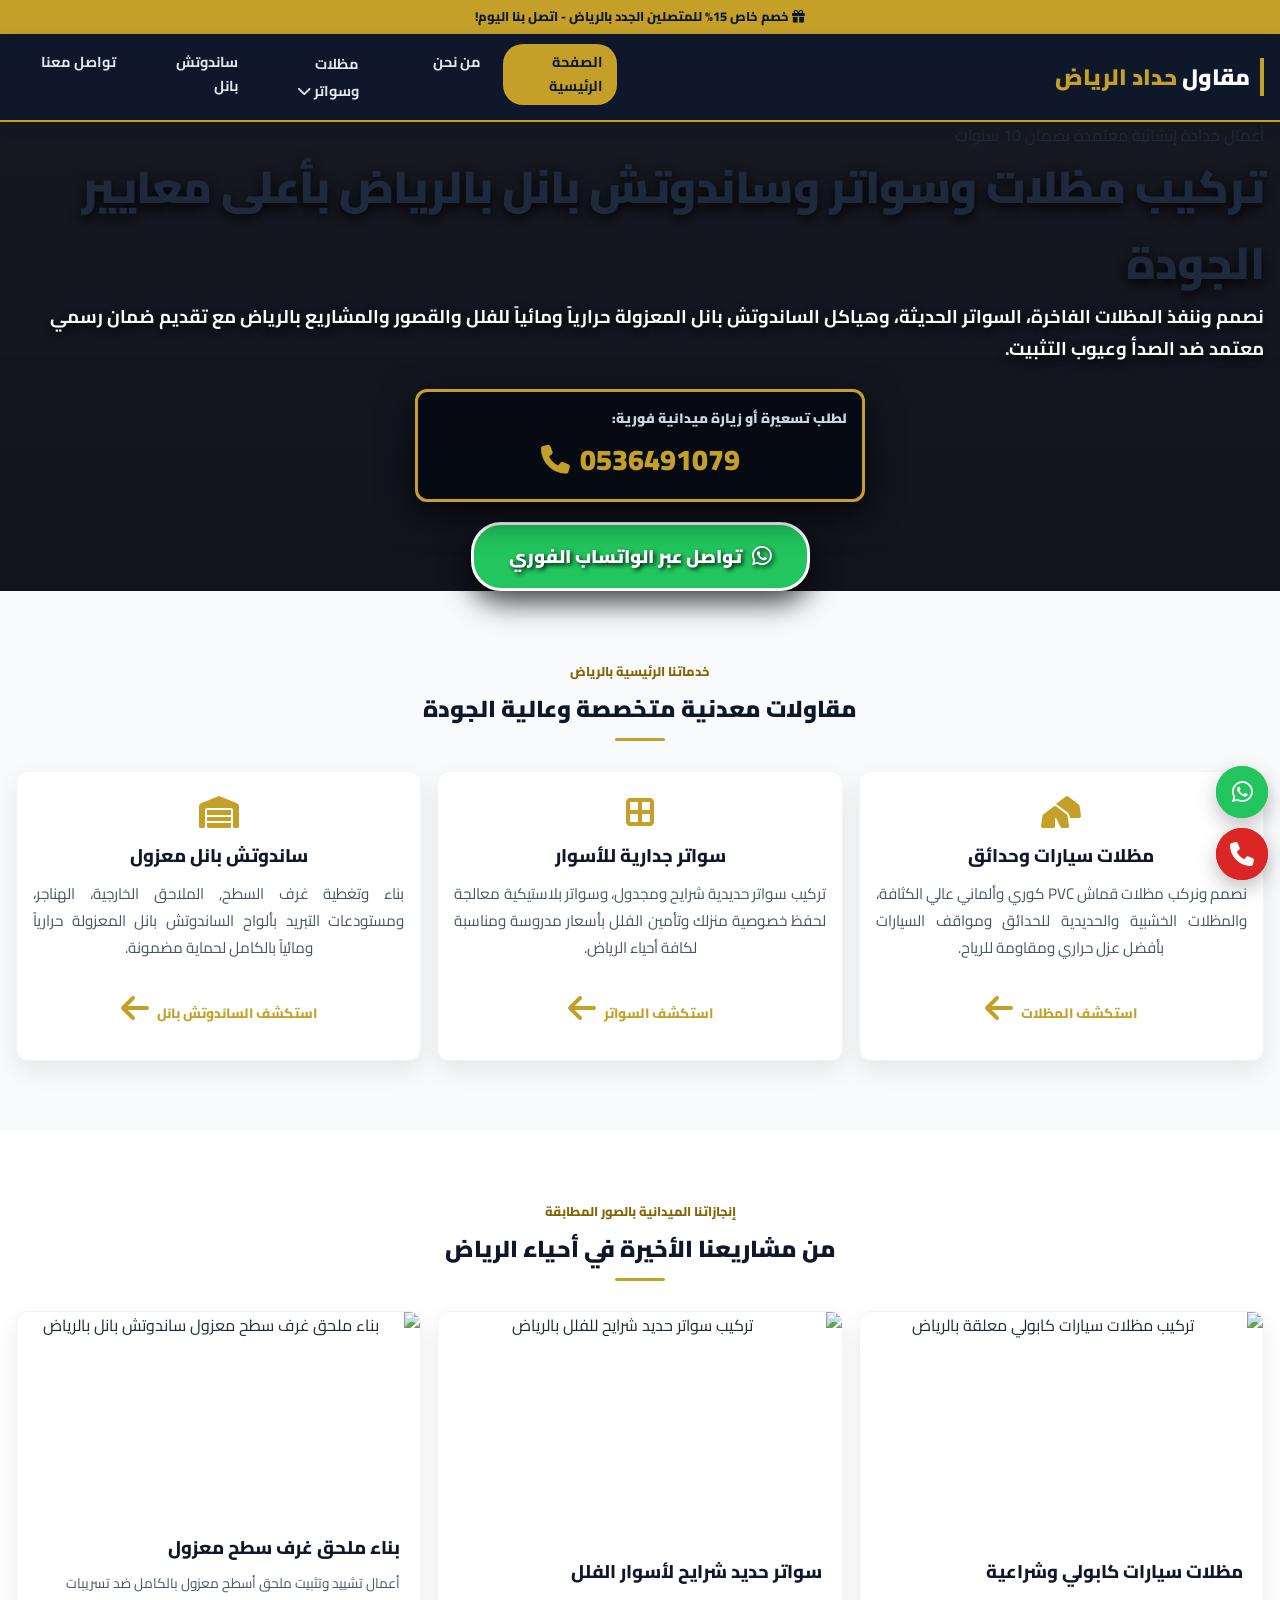
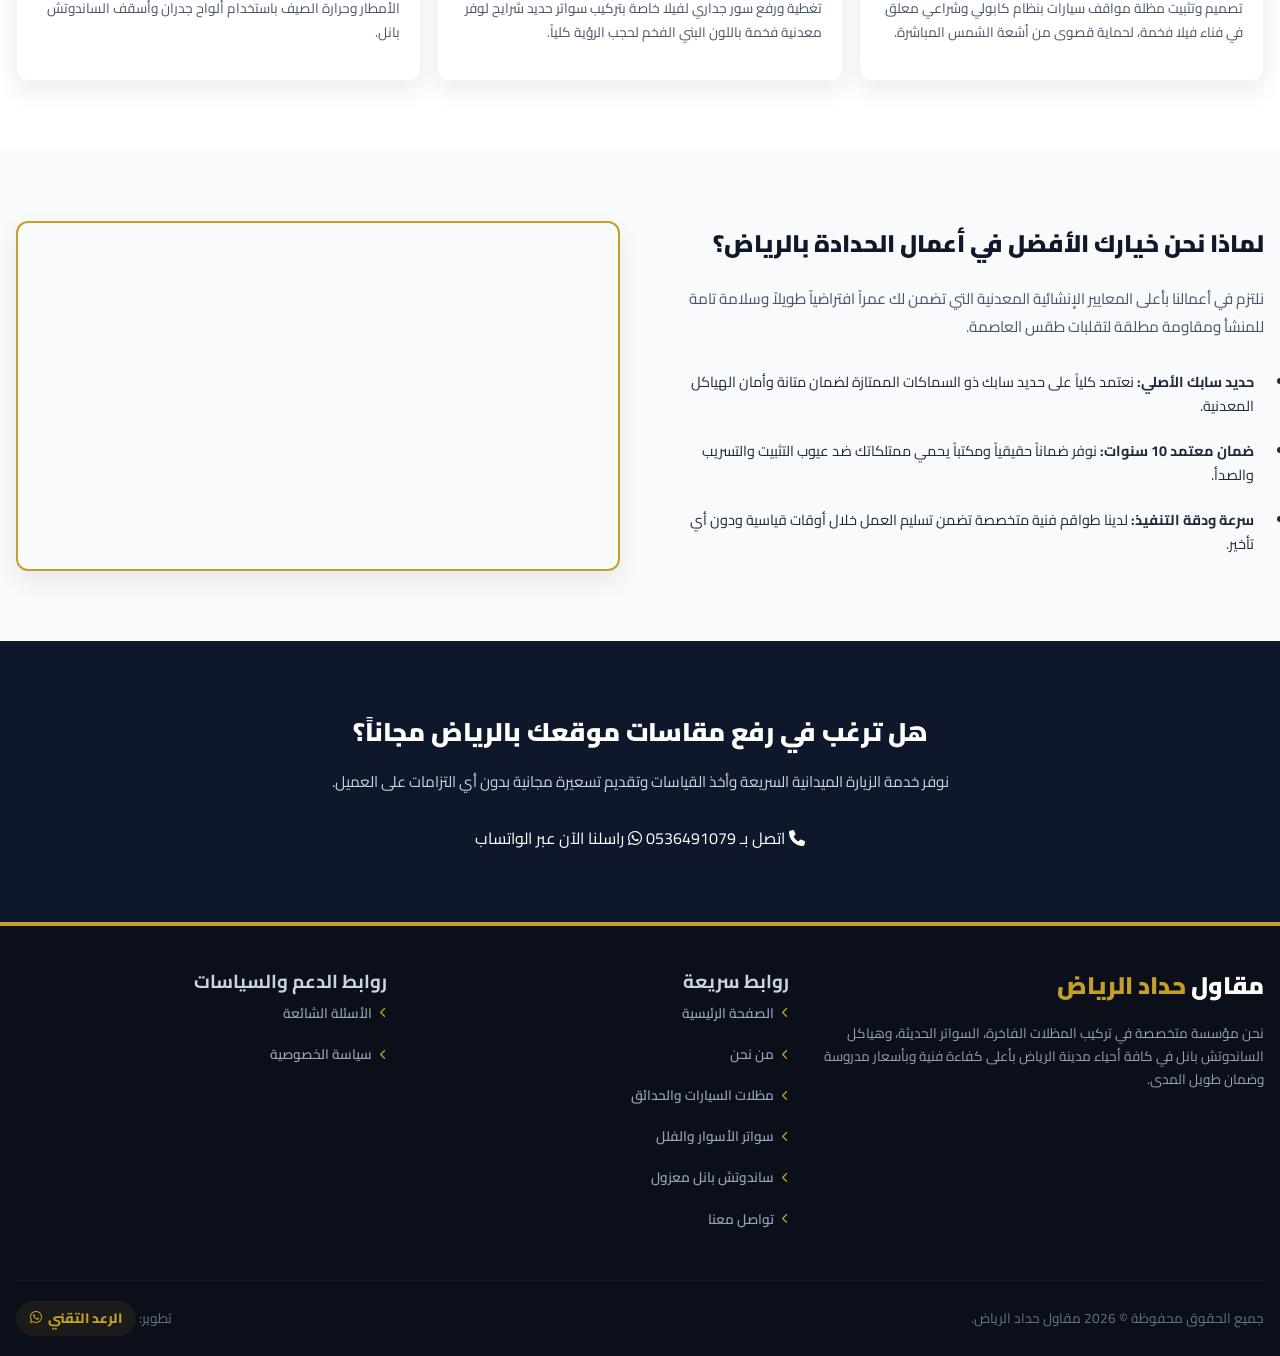
==== commit 1b6d5021: "Update index.html" ====
--- a/index.html
+++ b/index.html
@@ -13,7 +13,7 @@
     <meta property="og:description" content="تنفيذ كافة أعمال المقاولات المعدنية والحدادة الإنشائية في الرياض بجودة عالية وضمان رسمي.">
     <meta property="og:image" content="https://images.unsplash.com/photo-1504307651254-35680f356dfd?auto=format&fit=crop&w=1200&q=80">
 
-    <!-- تحسين LCP: تحميل مسبق لصورة الخلفية للبانر الرئيسي -->
+    <!-- تحسين LCP: تحميل مسبق لصورة الخلفية للبانر الرئيسي لزيادة سرعة الفتح -->
     <link rel="preload" as="image" href="https://images.unsplash.com/photo-1504307651254-35680f356dfd?auto=format&fit=crop&w=1200&q=80">
 
     <!-- Fonts & Icons (استدعاء الأيقونات والخطوط المهمة) -->
@@ -21,7 +21,7 @@
     <link rel="preconnect" href="https://fonts.gstatic.com" crossorigin>
     <link href="https://fonts.googleapis.com/css2?family=Cairo:wght@300;400;500;600;700;800;900&display=swap" rel="stylesheet">
     
-    <!-- تحميل غير مانع لعرض الأيقونات (Non-blocking FontAwesome) -->
+    <!-- تحميل غير مانع لعرض الأيقونات لتسريع ظهور الصفحة (Non-blocking FontAwesome) -->
     <link rel="stylesheet" href="https://cdnjs.cloudflare.com/ajax/libs/font-awesome/6.4.0/css/all.min.css" media="print" onload="this.media='all'">
     <noscript><link rel="stylesheet" href="https://cdnjs.cloudflare.com/ajax/libs/font-awesome/6.4.0/css/all.min.css"></noscript>
     
@@ -70,11 +70,12 @@
             justify-content: center;
             gap: 10px;
             direction: ltr;
+            /* [تعديل الأداء]: تحويل الحركة لتستخدم scale بدلاً من text-shadow لتشغيلها عبر GPU ومنع مشكلة "الرسومات غير المركبة" */
             animation: textGlow 1.5s infinite alternate;
         }
         @keyframes textGlow {
-            0% { text-shadow: 0 0 5px rgba(197, 160, 40, 0.3); }
-            100% { text-shadow: 0 0 18px rgba(197, 160, 40, 0.8); }
+            0% { transform: scale(1); }
+            100% { transform: scale(1.03); }
         }
         .hero-actions-container {
             display: flex;
@@ -84,9 +85,9 @@
             width: 100%;
         }
         
-        /* تصميم مخصص فائق البروز والوضوح والتباين لزر الواتساب بالبانر */
+        /* [تعديل تباين]: استخدام درجة أخضر واتساب الداكنة الرسمية (#075e54) بدلاً من الفاقع لضمان وضوح النص الأبيض واجتياز التباين */
         .btn-whatsapp-hero {
-            background-color: #25D366 !important; /* لون أخضر واتساب الفاقع والصريح */
+            background-color: var(--whatsapp-green) !important; 
             color: var(--white) !important;
             border: 3px solid var(--white) !important; /* إطار أبيض سميك للبروز */
             font-weight: 900 !important;
@@ -184,7 +185,7 @@
         </div>
     </header>
 
-    <!-- [تعديل إمكانية الوصول]: تم لف محتوى الصفحة الرئيسي بداخل وسم main لحل مشكلة معلم المستند -->
+    <!-- [تعديل إمكانية الوصول]: تم إضافة وسم main لحل مشكلة معلم المستند الرئيسي لتسهيل تصفح الأجهزة المساعدة ومحركات البحث -->
     <main id="main-content">
 
         <!-- 3. واجهة الهيرو (البانر الرئيسي الفخم الموجه للتحويل المباشر لزوار الجوال) -->
@@ -260,7 +261,7 @@
                 </div>
                 
                 <div class="grid grid-3">
-                    <!-- مشروع 1: مظلة مواقف سيارات حقيقية مع قيم الأبعاد والتحميل الذكي -->
+                    <!-- مشروع 1: مظلة مواقف سيارات مع تحديد الأبعاد والتحميل الكسول لمنع CLS وتوفير البيانات -->
                     <div class="ser-card" style="padding: 0; overflow: hidden;">
                         <img src="https://blogger.googleusercontent.com/img/b/R29vZ2xl/AVvXsEghGWxSUBP3ZuRJZwDMvCcDn_XocIrTJY46OfTbppEwTwKycJubT6Tor9dTt9TPKT2K82VHOqOMqaAKB9IgoTZJZ_itp1uOvjz4-G0yCTIrdnZv5z645eCosj5LLmNC8byZngpxSahLcMwp9We1Sv1REVkHE4YxgsOxDB2aFrrV5uj2ZSOTROIS2NQnaFw/s1280/%D8%AA%D8%B1%D9%83%D9%8A%D8%A8-%D9%85%D8%B8%D9%84%D8%A7%D8%AA-%D9%85%D9%85%D9%88%D8%A2%D9%8قب-%D8%B3%D9%8A%D8%A7%D8%B1%D8%A7%D8%AA.jpg" alt="تركيب مظلات سيارات كابولي معلقة بالرياض" width="400" height="200" loading="lazy" style="width: 100%; height: 200px; object-fit: cover;">
                         <div style="padding: 20px; text-align: right;">
@@ -269,7 +270,7 @@
                             <p class="desc-text" style="font-size: 0.85rem; text-align: right; text-align-last: right;">تصميم وتثبيت مظلة مواقف سيارات بنظام كابولي وشراعي معلق في فناء فيلا فخمة، لحماية قصوى من أشعة الشمس المباشرة.</p>
                         </div>
                     </div>
-                    <!-- مشروع 2: سواتر حوش جدارية حقيقية مع قيم الأبعاد والتحميل الذكي -->
+                    <!-- مشروع 2: سواتر جدارية مع تحديد الأبعاد والتحميل الكسول لمنع CLS وتوفير البيانات -->
                     <div class="ser-card" style="padding: 0; overflow: hidden;">
                         <img src="https://blogger.googleusercontent.com/img/b/R29vZ2xl/AVvXsEhmDPbs5839fl3kiQytFKJ3wvKHB02RnyI5R3ll4SVoX_raM2rvhEk3bk8zn_npqrKN0Kv82YXpHThDQkinOKUnl1mAVS8VsplCdmTfOAWC7XcX1bhlha4b0SqRStKUS0eOf9tDjZajlD8ZGvX6TO3DNaT_-7OzSsW4RWvf2agTClxRchAd9QHDYvOCj-c/s1280/%D8%AA%D8%B1%D9%83%D9%8A%D8%A8-%D8%B3%D8%A7%D8%AA%D8%B1-%D8%AD%D9%88%D8%B4.jpeg" alt="تركيب سواتر حديد شرايح للفلل بالرياض" width="400" height="200" loading="lazy" style="width: 100%; height: 200px; object-fit: cover;">
                         <div style="padding: 20px; text-align: right;">
@@ -278,7 +279,7 @@
                             <p class="desc-text" style="font-size: 0.85rem; text-align: right; text-align-last: right;">تغطية ورفع سور جداري لفيلا خاصة بتركيب سواتر حديد شرايح لوفر معدنية فخمة باللون البني الفخم لحجب الرؤية كلياً.</p>
                         </div>
                     </div>
-                    <!-- مشروع 3: بناء غرف ساندوتش بانل مع قيم الأبعاد والتحميل الذكي -->
+                    <!-- مشروع 3: بناء غرف ساندوتش بانل مع تحديد الأبعاد والتحميل الكسول لمنع CLS وتوفير البيانات -->
                     <div class="ser-card" style="padding: 0; overflow: hidden;">
                         <img src="https://blogger.googleusercontent.com/img/b/R29vZ2xl/AVvXsEhj4GrTdTMUV5EYJZrMq9OhAhk1zSYbF1wEl1pdDYWjkfjctwb23TacQQTmJj2d1da5Z2ogPvz4fkdO7FhIJqQ6tevAsneplyh37rBquqeUT-ZnTijhL5ACXeZD0pjOcwAfaKl-GVWLVTkNBq1-AVi4p2VZQ5yTQAIQi0MbfVileiakkrtz8ilMbTS9s6A/s1080/%D8%BA%D8%B1%D9%81-%D8%B3%D8%A7%D9%86%D8%AF%D9%88%D8%AA%D8%B4-%D8%A8%D8%A7%D9%86%D9%84-%D9%85%D8%B9%D8%B2%D9%8ول.jpg" alt="بناء ملحق غرف سطح معزول ساندوتش بانل بالرياض" width="400" height="200" loading="lazy" style="width: 100%; height: 200px; object-fit: cover;">
                         <div style="padding: 20px; text-align: right;">
@@ -326,7 +327,7 @@
 
     </main> <!-- [إغلاق وسم التعديل]: نهاية وسم main -->
 
-    <!-- 8. التذييل والفوتر الفاخر الموحد المتوافق تماماً مع إعلانات الجوال -->
+    <!-- 8. التذييل والفوتر الفاخر الموحد المتوافق تماماً مع الجوال -->
     <footer class="footer-main">
         <div class="container">
             <div class="footer-grid">
@@ -339,7 +340,8 @@
                 </div>
                 <!-- الروابط السريعة الموحدة للفوتر -->
                 <div class="footer-col">
-                    <h4>روابط سريعة</h4>
+                    <!-- [تعديل هيكلية الفوتر]: تحويل العناوين لـ h3 لضمان تسلسل السيو ومنع تحذيرات قوقل من القفز البرمجي -->
+                    <h3>روابط سريعة</h3>
                     <ul class="footer-links">
                         <li><a href="index.html"><i class="fa-solid fa-chevron-left"></i> الصفحة الرئيسية</a></li>
                         <li><a href="about.html"><i class="fa-solid fa-chevron-left"></i> من نحن</a></li>
@@ -351,7 +353,8 @@
                 </div>
                 <!-- روابط الخدمات والدعم الموحدة للفوتر -->
                 <div class="footer-col">
-                    <h4>روابط الدعم والسياسات</h4>
+                    <!-- [تعديل هيكلية الفوتر]: تحويل العناوين لـ h3 لضمان تسلسل السيو ومنع تحذيرات قوقل من القفز البرمجي -->
+                    <h3>روابط الدعم والسياسات</h3>
                     <ul class="footer-links">
                         <li><a href="faq.html"><i class="fa-solid fa-chevron-left"></i> الأسئلة الشائعة</a></li>
                         <li><a href="privacy.html"><i class="fa-solid fa-chevron-left"></i> سياسة الخصوصية</a></li>
--- a/style.css
+++ b/style.css
@@ -1,10 +1,5 @@
 /* ==========================================================================
-   استيراد خط القاهرة الرسمي (Cairo Font) لجمالية الخطوط وسرعة تحميلها
-   ========================================================================== */
-@import url('https://fonts.googleapis.com/css2?family=Cairo:wght@300;400;600;700;900&display=swap');
-
-/* ==========================================================================
-   إعدادات الألوان والهوية البصرية والمتغيرات الأساسية
+   إعدادات الألوان والهوية البصرية للجوال أولاً
    ========================================================================== */
 :root {
     --main-color: #0f172a;       /* كحلي ملكي داكن */
@@ -15,15 +10,15 @@
     --whatsapp-green: #22c55e;   /* أخضر واتساب الرسمي */
     --call-red: #dc2626;         /* أحمر الاتصال لجذب الانتباه */
     --text-dark: #1e293b;
-    --text-muted: #64748b;
+    --text-muted: #475569;       /* [تعديل تباين]: تعديل الدرجة من #64748b إلى #475569 لضمان وضوح القراءة للعين واجتياز فحص المنظمات العالمية للوصول */
     --border-color: #cbd5e1;
-    --transition-speed: 0.3s;
+    --transition-speed: 0.25s;
     --font-main: 'Cairo', 'Segoe UI', Tahoma, sans-serif;
     --shadow: 0 10px 25px rgba(0, 0, 0, 0.08);
 }
 
 /* ==========================================================================
-   تصفير الإعدادات الافتراضية للغاء الفراغات العشوائية وتسهيل التجاوب
+   تصفير الإعدادات الافتراضية للجوال وحظر الانزياح الأفقي تماماً
    ========================================================================== */
 * {
     margin: 0;
@@ -32,16 +27,17 @@
 }
 
 html {
-    scroll-behavior: smooth; /* حركة تصفح وصعود ونزول انسيابية وسريعة */
+    scroll-behavior: smooth;
+    -webkit-tap-highlight-color: transparent; /* إزالة الوميض الرمادي عند النقر في الآيفون */
 }
 
 body {
     font-family: var(--font-main);
     color: var(--text-dark);
     background-color: var(--white);
-    line-height: 1.8;
-    width: 100%;
-    overflow-x: hidden; /* منع التمدد الأفقي أو الاهتزاز في شاشات الجوال */
+    line-height: 1.7;
+    width: 100%;
+    overflow-x: hidden; /* حظر أي اهتزاز أو تمدد أفقي في الجوال */
     -webkit-text-size-adjust: 100%;
 }
 
@@ -51,15 +47,16 @@
     transition: var(--transition-speed) ease;
 }
 
+/* حاوية الجوال المرنة */
 .container {
     width: 100%;
-    padding: 0 20px;
+    padding: 0 16px; /* مسافة أمان ممتازة على أطراف الجوال */
     margin: 0 auto;
 }
 
-/* مسافات الأقسام لتنظيم تصفح الزائر */
+/* مسافات الأقسام للجوال */
 .section-padding {
-    padding: 50px 0;
+    padding: 40px 0;
 }
 
 .bg-light {
@@ -70,42 +67,40 @@
     text-align: center;
 }
 
-/* تنسيق وترتيب الأوصاف والفقرات النصية لتظهر بشكل مرتب ومريح للقراءة */
+/* تنظيم الأوصاف والفقرات لتكون مرتبة للزائر ومريحة للعين */
 .desc-text {
     font-size: 0.95rem;
     color: var(--text-muted);
     line-height: 1.8;
     text-align: justify;
-    text-align-last: center; /* تنظيم حواف الأسطر مع توسيط السطر الأخير */
+    text-align-last: center;
     margin-bottom: 15px;
 }
 
-/* نظام الشبكة الافتراضي للجوال (عمود واحد لمنع الضيق) */
+/* نظام الشبكة الافتراضي للجوال (عمود واحد دائماً لسهولة التصفح) */
 .grid {
     display: grid;
     grid-template-columns: 1fr; 
-    gap: 20px;
-}
-
-/* ==========================================================================
-   التجاوب للشاشات الكبيرة (الكمبيوتر والأجهزة اللوحية)
-   ========================================================================== */
+    gap: 16px;
+}
+
+/* التجاوب التلقائي للشاشات الأكبر قليلاً (التابلت والكمبيوتر) */
 @media (min-width: 769px) {
     .grid-2 { grid-template-columns: repeat(2, 1fr); }
     .grid-3 { grid-template-columns: repeat(3, 1fr); }
     .grid-4 { grid-template-columns: repeat(4, 1fr); }
-    .section-padding { padding: 80px 0; }
-}
-
-/* ==========================================================================
-   تنسيق الهيدر، شريط الإعلانات، وروابط الملاحة العلوية
+    .section-padding { padding: 70px 0; }
+}
+
+/* ==========================================================================
+   تصميم الهيدر وقائمة الجوال (سهل الاستخدام وسريع الاستجابة)
    ========================================================================== */
 .promo-strip {
     background-color: var(--gold-color);
     color: var(--main-color);
     text-align: center;
-    padding: 10px 15px;
-    font-size: 0.85rem;
+    padding: 8px 12px;
+    font-size: 0.8rem;
     font-weight: 800;
     line-height: 1.4;
 }
@@ -116,8 +111,8 @@
     top: 0;
     z-index: 1000;
     border-bottom: 2px solid var(--gold-color);
-    padding: 12px 0;
-    box-shadow: 0 4px 15px rgba(0,0,0,0.15);
+    padding: 10px 0;
+    box-shadow: 0 4px 15px rgba(0,0,0,0.1);
 }
 
 .nav-container {
@@ -127,7 +122,7 @@
 }
 
 .logo {
-    font-size: 1.5rem;
+    font-size: 1.4rem;
     font-weight: 900;
     color: var(--white);
     border-right: 4px solid var(--gold-color);
@@ -138,11 +133,12 @@
     color: var(--gold-color);
 }
 
-/* تنسيق قائمة الجوال الجانبية الافتراضية (مخفية خارج الشاشة) */
+/* [تعديل الأداء]: تحويل طريقة تحريك القائمة لاستخدام transform بدلاً من right لتشغيلها عبر كرت الشاشة (GPU) مباشرة ومنع أي تعليق بالجوال */
 .nav-menu {
     position: fixed;
     top: 0;
-    right: -100%;
+    right: 0;
+    transform: translateX(100%); /* البداية خارج الشاشة تماماً لليمين */
     width: 280px;
     height: 100vh;
     background-color: var(--main-color);
@@ -150,21 +146,21 @@
     z-index: 999;
     display: flex;
     flex-direction: column;
-    padding: 90px 25px 40px;
-    transition: right 0.4s cubic-bezier(0.16, 1, 0.3, 1);
-}
-
-/* الكلاس الخاص بفتح القائمة عبر الـ JavaScript */
+    padding: 80px 20px 40px;
+    transition: transform 0.3s cubic-bezier(0.16, 1, 0.3, 1);
+    will-change: transform;
+}
+
 .nav-menu.open {
-    right: 0;
+    transform: translateX(0); /* الدخول السلس لداخل الشاشة */
 }
 
 .nav-links {
     display: flex;
     flex-direction: column;
-    gap: 15px;
-    width: 100%;
-    list-style: none; /* إزالة النقاط الافتراضية للقوائم */
+    gap: 12px;
+    width: 100%;
+    list-style: none;
 }
 
 .nav-links li {
@@ -172,12 +168,12 @@
 }
 
 .nav-links a, .dropbtn {
-    font-size: 1.05rem;
+    font-size: 1rem;
     color: #cbd5e1;
     font-weight: 700;
     width: 100%;
     background: rgba(255,255,255,0.03);
-    padding: 12px 18px;
+    padding: 12px 16px;
     border-radius: 8px;
     display: block;
     border: none;
@@ -191,7 +187,7 @@
     color: var(--main-color);
 }
 
-/* القائمة المنسدلة للخدمات */
+/* القائمة المنسدلة للخدمات بالجوال */
 .dropdown {
     position: relative;
     width: 100%;
@@ -207,7 +203,7 @@
 
 .dropdown-content a {
     background: none;
-    font-size: 0.95rem;
+    font-size: 0.9rem;
     border-bottom: 1px solid rgba(255,255,255,0.03);
 }
 
@@ -220,11 +216,11 @@
     background: none;
     border: none;
     color: var(--white);
-    font-size: 1.6rem;
+    font-size: 1.5rem;
     cursor: pointer;
 }
 
-/* تنسيق الهيدر والروابط العلوية للشاشات الكبيرة (الكمبيوتر واللاب توب) */
+/* دعم الشاشات الكبيرة تلقائياً */
 @media (min-width: 993px) {
     .nav-menu {
         position: static;
@@ -236,18 +232,18 @@
         display: flex;
         flex-direction: row;
         align-items: center;
+        transform: translateX(0); /* إلغاء التحريك في الشاشات الكبيرة */
     }
     .nav-links {
         flex-direction: row;
-        gap: 10px;
+        gap: 8px;
     }
     .nav-links a, .dropbtn {
-        font-size: 0.95rem;
+        font-size: 0.9rem;
         background: transparent;
         color: #e2e8f0;
-        padding: 8px 16px;
+        padding: 6px 14px;
         border-radius: 20px;
-        transition: all 0.2s ease;
     }
     .nav-links a:hover, .nav-links a.active {
         background-color: var(--gold-color);
@@ -257,19 +253,16 @@
         position: absolute;
         right: 0;
         background: var(--white);
-        min-width: 180px;
+        min-width: 160px;
         box-shadow: var(--shadow);
         border-top: 3px solid var(--gold-color);
         border-radius: 4px;
+        z-index: 1001;
     }
     .dropdown-content a {
         color: var(--text-dark);
         border-radius: 0;
-        padding: 10px 15px;
-    }
-    .dropdown-content a:hover {
-        background-color: var(--bg-light);
-        color: var(--main-color);
+        padding: 8px 12px;
     }
     .mobile-toggle {
         display: none;
@@ -277,166 +270,38 @@
 }
 
 /* ==========================================================================
-   قسم الواجهة الرئيسية (Hero Section) والخصومات
-   ========================================================================== */
-.hero {
-    position: relative;
-    background-image: url('https://images.unsplash.com/photo-1581092160562-40aa08e78837?w=800');
-    background-size: cover;
-    background-position: center;
-    padding: 60px 0;
-    text-align: center;
-    color: var(--white);
-}
-
-.hero-overlay {
-    position: absolute;
-    top: 0;
-    left: 0;
-    width: 100%;
-    height: 100%;
-    background: linear-gradient(rgba(15, 23, 42, 0.9), rgba(15, 23, 42, 0.82));
-    z-index: 1;
-}
-
-.hero-content {
-    position: relative;
-    z-index: 2;
-    width: 100%;
-}
-
-.hero h1 {
-    font-size: 1.8rem;
-    font-weight: 900;
-    line-height: 1.4;
-    margin-bottom: 15px;
-}
-
-.hero p {
-    font-size: 0.95rem;
-    color: #cbd5e1;
-    margin-bottom: 25px;
-    padding: 0 10px;
-}
-
-.main-phone {
-    font-size: 2rem;
-    color: var(--gold-color);
-    font-weight: 900;
-    display: inline-block;
-    margin: 10px 0;
-    animation: phonePulse 1.5s infinite;
-}
-
-@keyframes phonePulse {
-    0%, 100% { transform: scale(1); }
-    50% { transform: scale(1.04); }
-}
-
-.btn {
-    display: inline-flex;
-    align-items: center;
-    justify-content: center;
-    font-family: var(--font-main);
+   تنسيق كروت الخدمات وعناصر الصفحة لتكون منظمة للزائر
+   ========================================================================== */
+.section-title {
+    margin-bottom: 30px;
+}
+
+/* [تعديل التباين]: استخدام لون ذهبي داكن وغني مخصص للقراءة على الخلفيات البيضاء والرمادية الفاتحة لتجاوز متطلبات التباين */
+.section-subtitle {
+    color: #856404; 
     font-weight: 800;
-    padding: 14px 24px;
-    border-radius: 30px;
-    border: none;
-    cursor: pointer;
-    font-size: 0.95rem;
-    transition: var(--transition-speed) ease;
-}
-
-.btn-gold {
-    background-color: var(--gold-color);
-    color: var(--main-color);
-}
-
-.btn-whatsapp {
-    background-color: var(--whatsapp-green);
-    color: var(--white);
-}
-
-.btn-lg {
-    width: 100%;
-    max-width: 340px;
-}
-
-.hero-actions {
-    display: flex;
-    flex-direction: column;
-    align-items: center;
-    gap: 15px;
-}
-
-@media (min-width: 769px) {
-    .hero { padding: 100px 0; }
-    .hero h1 { font-size: 2.8rem; }
-    .hero p { font-size: 1.15rem; }
-    .hero-actions { flex-direction: row; justify-content: center; }
-    .btn-lg { width: auto; }
-}
-
-.badge {
-    display: inline-block;
-    background-color: rgba(197, 160, 40, 0.15);
-    color: var(--gold-color);
-    border: 1px solid var(--gold-color);
-    padding: 6px 15px;
     font-size: 0.8rem;
-    font-weight: 800;
-    border-radius: 30px;
-    margin-bottom: 15px;
-}
-
-/* النص الترويجي المكتوب بخط عريض */
-.intro-banner-text {
-    background-color: var(--white);
-    padding: 25px 15px;
-    text-align: center;
-    font-size: 1rem;
-    line-height: 1.8;
-    border-bottom: 4px solid var(--gold-color);
-    font-weight: 700;
-}
-
-.intro-banner-text span {
-    color: var(--gold-color);
-    font-weight: 900;
-}
-
-/* ==========================================================================
-   كروت الخدمات والعناصر المنظمة
-   ========================================================================== */
-.section-title {
-    margin-bottom: 35px;
-}
-
-.section-subtitle {
-    color: var(--gold-color);
-    font-weight: 800;
-    font-size: 0.85rem;
     display: block;
-    margin-bottom: 8px;
+    margin-bottom: 6px;
 }
 
 .section-title h2 {
-    font-size: 1.6rem;
+    font-size: 1.45rem;
     font-weight: 900;
     color: var(--main-color);
 }
 
 .section-title .line {
-    width: 60px;
+    width: 50px;
     height: 3px;
     background-color: var(--gold-color);
-    margin: 12px auto 0;
+    margin: 10px auto 0;
     border-radius: 2px;
 }
 
 .ser-card {
     background: var(--white);
-    padding: 30px 20px;
+    padding: 24px 16px;
     border-radius: 12px;
     text-align: center;
     box-shadow: var(--shadow);
@@ -448,17 +313,17 @@
 }
 
 .ser-card i {
-    font-size: 2.2rem;
+    font-size: 2rem;
     color: var(--gold-color);
-    margin-bottom: 15px;
+    margin-bottom: 12px;
     display: block;
 }
 
 .ser-card h3 {
-    font-size: 1.25rem;
+    font-size: 1.15rem;
     font-weight: 800;
     color: var(--main-color);
-    margin-bottom: 10px;
+    margin-bottom: 8px;
 }
 
 .card-link {
@@ -468,106 +333,17 @@
     align-items: center;
     justify-content: center;
     gap: 8px;
-    font-size: 0.9rem;
-    margin-top: auto; /* ترتيب زر الكرت بالأسفل بشكل ثابت لتنسيق موحد */
-}
-
-/* شعار المؤسسة */
-.logo-banner-section {
-    padding: 30px 0;
-}
-
-.logo-banner {
-    background: linear-gradient(rgba(15,23,42,0.7),rgba(15,23,42,0.7)), url('https://images.unsplash.com/photo-1504307651254-35680f356dfd?w=800');
-    background-size: cover;
-    background-position: center;
-    padding: 30px 15px;
-    border-radius: 12px;
-}
-
-.logo-banner img {
-    width: 100%;
-    max-width: 450px;
-    height: auto;
-    background: var(--white);
-    padding: 10px;
-    border-radius: 12px;
-    border: 3px solid var(--gold-color);
-}
-
-/* بوكس لماذا نحن وقائمة المميزات */
-.why-us-box {
-    background-color: var(--white);
-    padding: 30px 20px;
-    border-radius: 12px;
-    border: 1px solid var(--border-color);
-}
-
-.why-us-box h2 {
-    color: var(--main-color);
-    font-size: 1.4rem;
-    font-weight: 900;
-}
-
-.features-list {
-    display: grid;
-    grid-template-columns: 1fr;
-    gap: 10px;
-    padding: 0;
-    text-align: right;
-    margin-top: 25px;
-}
-
-.features-list li {
-    background: #f8fafc;
-    padding: 12px;
-    border-radius: 8px;
-    font-weight: 800;
-    border-right: 4px solid var(--gold-color);
-    font-size: 0.9rem;
-    display: flex;
-    align-items: center;
-    gap: 8px;
-}
-
-/* العداد التفاعلي */
-.stats-container {
-    padding: 30px 15px;
-    border-radius: 12px;
-}
-
-.stat-num {
-    font-size: 2.2rem;
-}
-
-.stat-item p {
-    font-size: 0.95rem;
-}
-
-/* ==========================================================================
-   تنسيق حواضن الإعلانات (لتقليل تراكم انزياح المحتوى CLS وتوافق أدسنس)
-   ========================================================================== */
-.ad-slot-holder {
-    display: flex;
-    justify-content: center;
-    align-items: center;
-    margin: 25px auto;
-    background-color: #f1f5f9;
-    border: 1px dashed var(--border-color);
-    border-radius: 8px;
-    min-height: 90px; /* يحجز مساحة مسبقة للإعلان لرفع سرعة التحميل وثبات الصفحة */
-    width: 100%;
-    max-width: 728px;
-    overflow: hidden;
-}
-
-/* ==========================================================================
-   التذييل والفوتر
+    font-size: 0.85rem;
+    margin-top: 15px;
+}
+
+/* ==========================================================================
+   الفوتر الفخم والموحد (متوافق تماماً مع تصفح الجوال السريع)
    ========================================================================== */
 .footer-main {
     background-color: #0b0f19;
     color: #cbd5e1;
-    padding: 50px 0 0;
+    padding: 40px 0 0;
     border-top: 4px solid var(--gold-color);
 }
 
@@ -578,49 +354,123 @@
 }
 
 @media (min-width: 769px) {
-    .footer-grid { grid-template-columns: 1.5fr 1fr 1.2fr; }
+    .footer-grid { grid-template-columns: 1.2fr 1fr 1fr; }
 }
 
 .footer-col h4 {
     color: var(--white);
     font-size: 1.1rem;
     margin-bottom: 15px;
-}
-
-.footer-bottom-flex {
+    position: relative;
+    padding-bottom: 8px;
+    font-weight: 800;
+}
+
+.footer-col h4::after {
+    content: '';
+    position: absolute;
+    bottom: 0;
+    right: 0;
+    width: 30px;
+    height: 2px;
+    background-color: var(--gold-color);
+}
+
+.footer-desc {
+    color: #94a3b8;
+    font-size: 0.85rem;
+    line-height: 1.7;
+}
+
+.footer-links {
+    list-style: none;
+    padding: 0;
+    margin: 0;
+}
+
+.footer-links li {
+    margin-bottom: 10px;
+}
+
+.footer-links a {
+    color: #94a3b8;
+    font-size: 0.85rem;
+    display: flex;
+    align-items: center;
+    gap: 8px;
+    font-weight: 600;
+    padding: 4px 0; /* مساحة لمس مريحة بالجوال */
+}
+
+.footer-links a i {
+    font-size: 0.65rem;
+    color: var(--gold-color);
+}
+
+.footer-links a:hover {
+    color: var(--gold-color);
+}
+
+/* شريط الحقوق السفلي والتطوير المربوط بالواتساب */
+.footer-bottom {
+    margin-top: 35px;
+    padding: 20px 0;
+    border-top: 1px solid rgba(255, 255, 255, 0.05);
+    display: flex;
+    flex-direction: column;
+    align-items: center;
+    justify-content: space-between;
+    gap: 12px;
+    font-size: 0.85rem;
+    color: #64748b;
+}
+
+@media (min-width: 769px) {
+    .footer-bottom {
+        flex-direction: row;
+    }
+}
+
+.dev-link {
+    color: var(--gold-color) !important;
+    font-weight: 800;
+    display: inline-flex;
+    align-items: center;
+    gap: 6px;
+    padding: 6px 14px;
+    border-radius: 20px;
+    background: rgba(197, 160, 40, 0.08);
+    transition: var(--transition-speed) ease;
+}
+
+.dev-link:hover {
+    background: var(--gold-color);
+    color: var(--main-color) !important;
+}
+
+/* ==========================================================================
+   أزرار التحويل والاتصال الثابتة بالجوال لزيادة الاتصالات (CTA)
+   ========================================================================== */
+.fixed-widgets {
+    position: fixed;
+    right: 12px;
+    bottom: 20px;
     display: flex;
     flex-direction: column;
     gap: 10px;
-    text-align: center;
-}
-
-@media (min-width: 576px) {
-    .footer-bottom-flex { flex-direction: row; justify-content: space-between; }
-}
-
-/* ==========================================================================
-   الأزرار والودجت الثابتة (اتصال مباشر وواتساب)
-   ========================================================================== */
-.fixed-widgets {
-    position: fixed;
-    right: 15px;
-    bottom: 25px;
-    display: flex;
-    flex-direction: column;
-    gap: 12px;
     z-index: 9999 !important;
 }
 
 .widget-btn {
-    width: 56px;
-    height: 56px;
+    width: 52px;
+    height: 52px;
     border-radius: 50%;
     display: flex;
     align-items: center;
     justify-content: center;
     color: var(--white) !important;
-    font-size: 1.7rem;
-    box-shadow: 0 8px 20px rgba(0,0,0,0.3);
+    font-size: 1.5rem;
+    box-shadow: 0 8px 20px rgba(0,0,0,0.25);
     position: relative;
 }
 
@@ -632,7 +482,7 @@
     background-color: var(--call-red);
 }
 
-/* تأثير النبض الجاذب للعملاء */
+/* تأثير النبض الإعلاني الجاذب لانتباه العميل في إعلانات جوجل */
 .pulse::before {
     content: '';
     position: absolute;
@@ -648,18 +498,18 @@
 
 @keyframes pulse-anim {
     0% { transform: scale(1); opacity: 0.8; }
-    100% { transform: scale(1.5); opacity: 0; }
-}
-
-/* ==========================================================================
-   تنسيق زر الصعود للأعلى (Back To Top) المحسن للأداء
+    100% { transform: scale(1.4); opacity: 0; }
+}
+
+/* ==========================================================================
+   زر الصعود للأعلى (Back To Top) المحسن لسهولة تصفح الجوال
    ========================================================================== */
 .back-to-top {
     position: fixed;
-    bottom: 25px;
-    left: 15px;
-    width: 50px;
-    height: 50px;
+    bottom: 20px;
+    left: 12px;
+    width: 46px;
+    height: 46px;
     background-color: var(--main-color);
     color: var(--white);
     border-radius: 50%;
@@ -669,17 +519,16 @@
     z-index: 9999 !important;
     cursor: pointer;
     border: 2px solid var(--gold-color);
-    font-size: 1.15rem;
-    box-shadow: 0 8px 20px rgba(0,0,0,0.25);
+    font-size: 1rem;
+    box-shadow: 0 8px 20px rgba(0,0,0,0.2);
     transition: opacity var(--transition-speed) ease, transform var(--transition-speed) ease, visibility var(--transition-speed) ease;
     
-    /* مظهر مخفي افتراضيًا ليتوافق مع معايير سرعة الأداء وتحسين محركات البحث */
+    /* مخفي بشكل سلس حتى يتم النزول بالصفحة */
     opacity: 0;
     visibility: hidden;
     transform: translateY(15px);
 }
 
-/* الكلاس الذي تتم إضافته عن طريق الـ JS عند تحريك الصفحة للأسفل */
 .back-to-top.show {
     opacity: 1;
     visibility: visible;
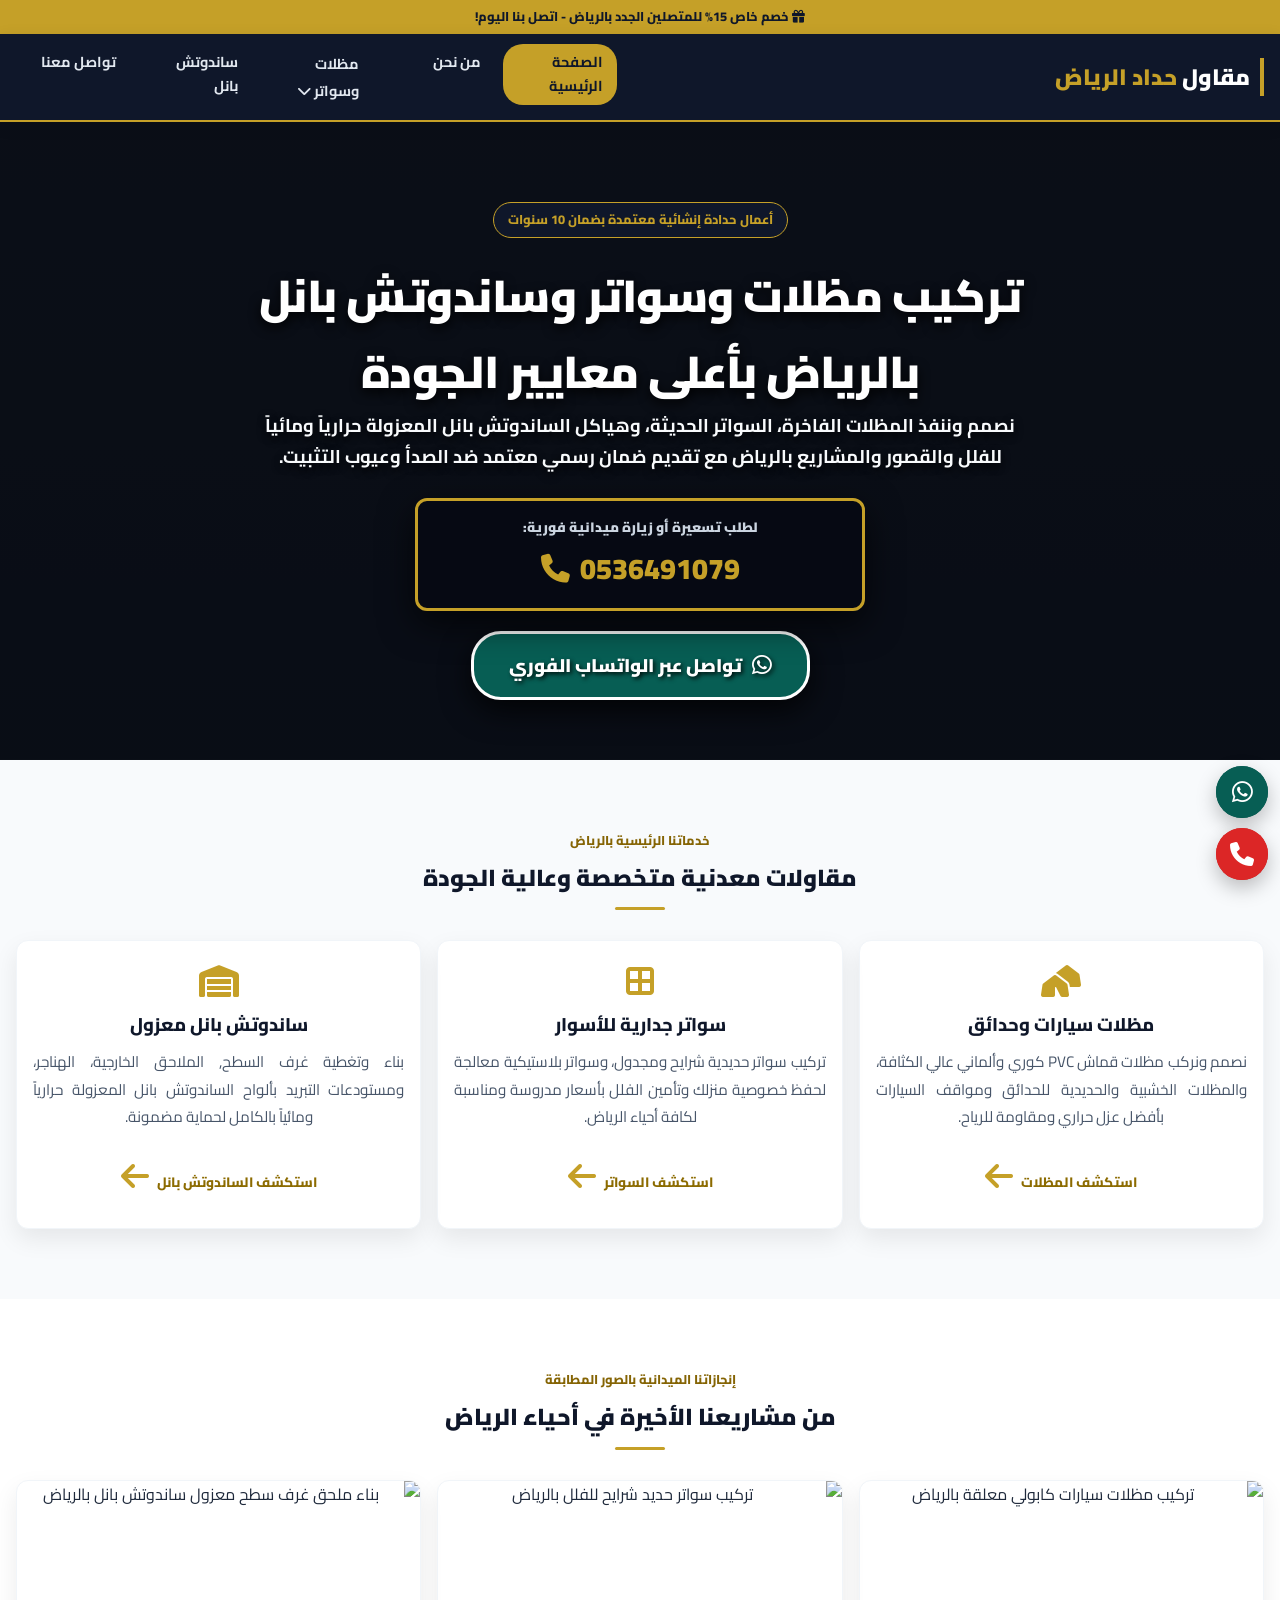
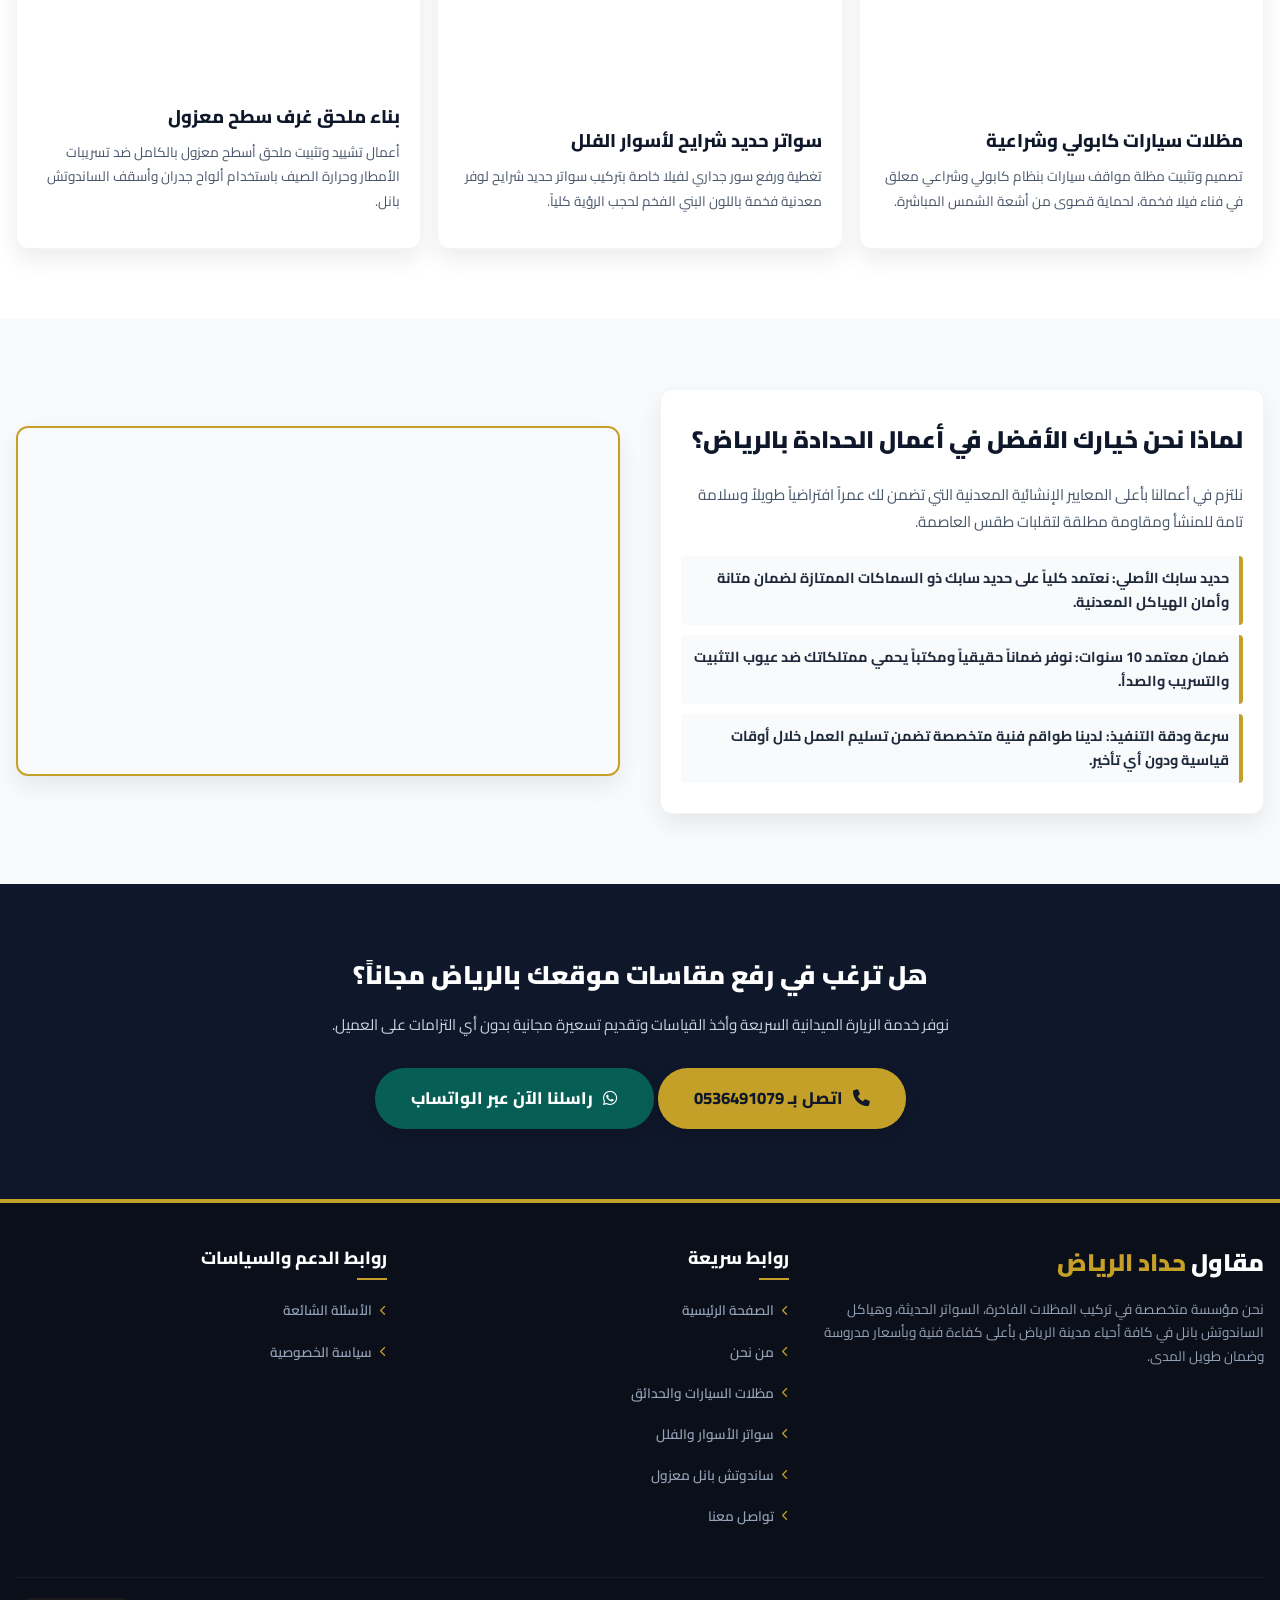
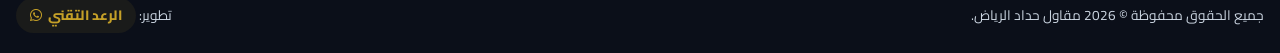
==== commit 1b9badd7: "Refactor comments and update URLs in index.html" ====
--- a/index.html
+++ b/index.html
@@ -70,7 +70,7 @@
             justify-content: center;
             gap: 10px;
             direction: ltr;
-            /* [تعديل الأداء]: تحويل الحركة لتستخدم scale بدلاً من text-shadow لتشغيلها عبر GPU ومنع مشكلة "الرسومات غير المركبة" */
+            /* تحويل الحركة لتستخدم scale بدلاً من text-shadow لتشغيلها عبر GPU ومنع مشكلة "الرسومات غير المركبة" */
             animation: textGlow 1.5s infinite alternate;
         }
         @keyframes textGlow {
@@ -85,7 +85,7 @@
             width: 100%;
         }
         
-        /* [تعديل تباين]: استخدام درجة أخضر واتساب الداكنة الرسمية (#075e54) بدلاً من الفاقع لضمان وضوح النص الأبيض واجتياز التباين */
+        /* استخدام درجة أخضر واتساب الداكنة الرسمية لضمان تحقيق تباين 4.5:1 مع النص الأبيض */
         .btn-whatsapp-hero {
             background-color: var(--whatsapp-green) !important; 
             color: var(--white) !important;
@@ -141,7 +141,7 @@
         "latitude": 24.7136,
         "longitude": 46.6753
       },
-      "url": "https://riyadhmetalwork.com"
+      "url": "https://riyadh-haddad.pages.dev"
     }
     </script>
 </head>
@@ -185,7 +185,7 @@
         </div>
     </header>
 
-    <!-- [تعديل إمكانية الوصول]: تم إضافة وسم main لحل مشكلة معلم المستند الرئيسي لتسهيل تصفح الأجهزة المساعدة ومحركات البحث -->
+    <!-- تم إضافة وسم main لحل مشكلة معلم المستند الرئيسي لتسهيل تصفح الأجهزة المساعدة ومحركات البحث -->
     <main id="main-content">
 
         <!-- 3. واجهة الهيرو (البانر الرئيسي الفخم الموجه للتحويل المباشر لزوار الجوال) -->
@@ -196,17 +196,19 @@
                 <h1>تركيب مظلات وسواتر وساندوتش بانل بالرياض بأعلى معايير الجودة</h1>
                 <p>نصمم وننفذ المظلات الفاخرة، السواتر الحديثة، وهياكل الساندوتش بانل المعزولة حرارياً ومائياً للفلل والقصور والمشاريع بالرياض مع تقديم ضمان رسمي معتمد ضد الصدأ وعيوب التثبيت.</p>
                 
-                <!-- صندوق الاتصال والطلب الفاخر والمقروء تماماً -->
+                <!-- صندوق الاتصال والطلب الفاخر والمقروء تماماً (تمت إضافة ID لتتبع نقرة الهاتف) -->
                 <div class="main-contact-box">
                     <span class="contact-label">لطلب تسعيرة أو زيارة ميدانية فورية:</span>
-                    <a href="tel:0536491079" class="glowing-phone-link">
+                    <a href="tel:0536491079" class="glowing-phone-link" id="cta-hero-phone">
                         <i class="fa-solid fa-phone"></i> 0536491079
                     </a>
                 </div>
 
-                <!-- زر واتساب فائق البروز والوضوح للجوال لمنع التداخل والتعليق -->
+                <!-- زر واتساب فائق البروز والوضوح للجوال (تمت إضافة ID ورسالة مسبقة التعبئة لزيادة التحويل) -->
                 <div class="hero-actions-container">
-                    <a href="https://wa.me/966536491079" target="_blank" class="btn-whatsapp-hero"><i class="fa-brands fa-whatsapp" style="font-size: 1.4rem;"></i> تواصل عبر الواتساب الفوري</a>
+                    <a href="https://wa.me/966536491079?text=%D9%85%D8%B1%D8%AD%D8%A8%D8%A7%D9%8B%20%D8%AD%D8%AF%D8%A7%D8%AF%20%D8%A7%D9%84%D8%B1%D9%8A%D8%A7%D8%B6%D8%8C%20%D8%A3%D9%88%D8%AF%20%D8%A7%D9%84%D8%A7%D8%B3%D8%AA%D9%81%D8%B3%D8%A7%D8%B1%20%D8%B9%D9%86%20%D8%AE%D8%AF%D9%85%D8%A7%D8%AA%20%D8%A7%D9%84%D9%85%D8%B8%D9%84%D8%A7%D8%AA%20%D9%88%D8%A7%D9%84%D8%B3%D9%88%D8%A7%D8%AA%D8%B1" target="_blank" class="btn-whatsapp-hero" id="cta-hero-whatsapp">
+                        <i class="fa-brands fa-whatsapp" style="font-size: 1.4rem;"></i> تواصل عبر الواتساب الفوري
+                    </a>
                 </div>
             </div>
         </section>
@@ -261,29 +263,26 @@
                 </div>
                 
                 <div class="grid grid-3">
-                    <!-- مشروع 1: مظلة مواقف سيارات مع تحديد الأبعاد والتحميل الكسول لمنع CLS وتوفير البيانات -->
+                    <!-- مشروع 1: تم تصغير حجم الصورة ديناميكياً إلى s640 وتفعيل WebP من سيرفر جوجل مباشرة لتسريع الأداء بشكل مذهل -->
                     <div class="ser-card" style="padding: 0; overflow: hidden;">
-                        <img src="https://blogger.googleusercontent.com/img/b/R29vZ2xl/AVvXsEghGWxSUBP3ZuRJZwDMvCcDn_XocIrTJY46OfTbppEwTwKycJubT6Tor9dTt9TPKT2K82VHOqOMqaAKB9IgoTZJZ_itp1uOvjz4-G0yCTIrdnZv5z645eCosj5LLmNC8byZngpxSahLcMwp9We1Sv1REVkHE4YxgsOxDB2aFrrV5uj2ZSOTROIS2NQnaFw/s1280/%D8%AA%D8%B1%D9%83%D9%8A%D8%A8-%D9%85%D8%B8%D9%84%D8%A7%D8%AA-%D9%85%D9%85%D9%88%D8%A2%D9%8قب-%D8%B3%D9%8A%D8%A7%D8%B1%D8%A7%D8%AA.jpg" alt="تركيب مظلات سيارات كابولي معلقة بالرياض" width="400" height="200" loading="lazy" style="width: 100%; height: 200px; object-fit: cover;">
+                        <img src="https://blogger.googleusercontent.com/img/b/R29vZ2xl/AVvXsEghGWxSUBP3ZuRJZwDMvCcDn_XocIrTJY46OfTbppEwTwKycJubT6Tor9dTt9TPKT2K82VHOqOMqaAKB9IgoTZJZ_itp1uOvjz4-G0yCTIrdnZv5z645eCosj5LLmNC8byZngpxSahLcMwp9We1Sv1REVkHE4YxgsOxDB2aFrrV5uj2ZSOTROIS2NQnaFw/s640-rw/%D8%AA%D8%B1%D9%83%D9%8I%D8%A8-%D9%85%D8%B8%D9%84%D8%A7%D8%AA-%D9%85%D9%85%D9%88%D8%A2%D9%8قب-%D8%B3%D9%8A%D8%A7%D8%B1%D8%A7%D8%AA.jpg" alt="تركيب مظلات سيارات كابولي معلقة بالرياض" width="400" height="200" loading="lazy" style="width: 100%; height: 200px; object-fit: cover;">
                         <div style="padding: 20px; text-align: right;">
-                            <!-- تم التعديل إلى H3 لضمان التسلسل الصحيح للعناوين -->
                             <h3 style="color: var(--main-color); font-weight: 800; margin-bottom: 8px; font-size: 1.15rem;">مظلات سيارات كابولي وشراعية</h3>
                             <p class="desc-text" style="font-size: 0.85rem; text-align: right; text-align-last: right;">تصميم وتثبيت مظلة مواقف سيارات بنظام كابولي وشراعي معلق في فناء فيلا فخمة، لحماية قصوى من أشعة الشمس المباشرة.</p>
                         </div>
                     </div>
-                    <!-- مشروع 2: سواتر جدارية مع تحديد الأبعاد والتحميل الكسول لمنع CLS وتوفير البيانات -->
+                    <!-- مشروع 2: تم تصغير حجم الصورة ديناميكياً إلى s640 وتفعيل WebP من سيرفر جوجل مباشرة لتسريع الأداء -->
                     <div class="ser-card" style="padding: 0; overflow: hidden;">
-                        <img src="https://blogger.googleusercontent.com/img/b/R29vZ2xl/AVvXsEhmDPbs5839fl3kiQytFKJ3wvKHB02RnyI5R3ll4SVoX_raM2rvhEk3bk8zn_npqrKN0Kv82YXpHThDQkinOKUnl1mAVS8VsplCdmTfOAWC7XcX1bhlha4b0SqRStKUS0eOf9tDjZajlD8ZGvX6TO3DNaT_-7OzSsW4RWvf2agTClxRchAd9QHDYvOCj-c/s1280/%D8%AA%D8%B1%D9%83%D9%8A%D8%A8-%D8%B3%D8%A7%D8%AA%D8%B1-%D8%AD%D9%88%D8%B4.jpeg" alt="تركيب سواتر حديد شرايح للفلل بالرياض" width="400" height="200" loading="lazy" style="width: 100%; height: 200px; object-fit: cover;">
+                        <img src="https://blogger.googleusercontent.com/img/b/R29vZ2xl/AVvXsEhmDPbs5839fl3kiQytFKJ3wvKHB02RnyI5R3ll4SVoX_raM2rvhEk3bk8zn_npqrKN0Kv82YXpHThDQkinOKUnl1mAVS8VsplCdmTfOAWC7XcX1bhlha4b0SqRStKUS0eOf9tDjZajlD8ZGvX6TO3DNaT_-7OzSsW4RWvf2agTClxRchAd9QHDYvOCj-c/s640-rw/%D8%AA%D8%B1%D9%83%D9%8A%D8%A8-%D8%B3%D8%A7%D8%AA%D8%B1-%D8%AD%D9%88%D8%B4.jpeg" alt="تركيب سواتر حديد شرايح للفلل بالرياض" width="400" height="200" loading="lazy" style="width: 100%; height: 200px; object-fit: cover;">
                         <div style="padding: 20px; text-align: right;">
-                            <!-- تم التعديل إلى H3 لضمان التسلسل الصحيح للعناوين -->
                             <h3 style="color: var(--main-color); font-weight: 800; margin-bottom: 8px; font-size: 1.15rem;">سواتر حديد شرايح لأسوار الفلل</h3>
                             <p class="desc-text" style="font-size: 0.85rem; text-align: right; text-align-last: right;">تغطية ورفع سور جداري لفيلا خاصة بتركيب سواتر حديد شرايح لوفر معدنية فخمة باللون البني الفخم لحجب الرؤية كلياً.</p>
                         </div>
                     </div>
-                    <!-- مشروع 3: بناء غرف ساندوتش بانل مع تحديد الأبعاد والتحميل الكسول لمنع CLS وتوفير البيانات -->
+                    <!-- مشروع 3: تم تصغير حجم الصورة ديناميكياً إلى s640 وتفعيل WebP من سيرفر جوجل مباشرة لتسريع الأداء -->
                     <div class="ser-card" style="padding: 0; overflow: hidden;">
-                        <img src="https://blogger.googleusercontent.com/img/b/R29vZ2xl/AVvXsEhj4GrTdTMUV5EYJZrMq9OhAhk1zSYbF1wEl1pdDYWjkfjctwb23TacQQTmJj2d1da5Z2ogPvz4fkdO7FhIJqQ6tevAsneplyh37rBquqeUT-ZnTijhL5ACXeZD0pjOcwAfaKl-GVWLVTkNBq1-AVi4p2VZQ5yTQAIQi0MbfVileiakkrtz8ilMbTS9s6A/s1080/%D8%BA%D8%B1%D9%81-%D8%B3%D8%A7%D9%86%D8%AF%D9%88%D8%AA%D8%B4-%D8%A8%D8%A7%D9%86%D9%84-%D9%85%D8%B9%D8%B2%D9%8ول.jpg" alt="بناء ملحق غرف سطح معزول ساندوتش بانل بالرياض" width="400" height="200" loading="lazy" style="width: 100%; height: 200px; object-fit: cover;">
+                        <img src="https://blogger.googleusercontent.com/img/b/R29vZ2xl/AVvXsEhj4GrTdTMUV5EYJZrMq9OhAhk1zSYbF1wEl1pdDYWjkfjctwb23TacQQTmJj2d1da5Z2ogPvz4fkdO7FhIJqQ6tevAsneplyh37rBquqeUT-ZnTijhL5ACXeZD0pjOcwAfaKl-GVWLVTkNBq1-AVi4p2VZQ5yTQAIQi0MbfVileiakkrtz8ilMbTS9s6A/s640-rw/%D8%BA%D8%B1%D9%81-%D8%B3%D8%A7%D9%86%D8%AF%D9%88%D8%AA%D8%B4-%D8%A8%D8%A7%D9%86%D9%84-%D9%85%D8%B9%D8%B2%D9%8ول.jpg" alt="بناء ملحق غرف سطح معزول ساندوتش بانل بالرياض" width="400" height="200" loading="lazy" style="width: 100%; height: 200px; object-fit: cover;">
                         <div style="padding: 20px; text-align: right;">
-                            <!-- تم التعديل إلى H3 لضمان التسلسل الصحيح للعناوين -->
                             <h3 style="color: var(--main-color); font-weight: 800; margin-bottom: 8px; font-size: 1.15rem;">بناء ملحق غرف سطح معزول</h3>
                             <p class="desc-text" style="font-size: 0.85rem; text-align: right; text-align-last: right;">أعمال تشييد وتثبيت ملحق أسطح معزول بالكامل ضد تسريبات الأمطار وحرارة الصيف باستخدام ألواح جدران وأسقف الساندوتش بانل.</p>
                         </div>
@@ -313,19 +312,19 @@
             </div>
         </section>
 
-        <!-- 7. قسم إعلاني قوي ومحفز للتحويل الفوري للعملاء بالجوال -->
+        <!-- 7. قسم إعلاني قوي ومحفز للتحويل الفوري للعملاء بالجوال (تمت إضافة معرفات التتبع الفريدة وأكواد الترسيل المباشر) -->
         <section class="section-padding text-center" style="background-color: var(--main-color); color: var(--white);">
             <div class="container">
                 <h2 style="font-weight: 900; font-size: 1.6rem; margin-bottom: 15px;">هل ترغب في رفع مقاسات موقعك بالرياض مجاناً؟</h2>
                 <p style="color: #cbd5e1; margin-bottom: 30px; font-size: 0.95rem;">نوفر خدمة الزيارة الميدانية السريعة وأخذ القياسات وتقديم تسعيرة مجانية بدون أي التزامات على العميل.</p>
                 <div class="hero-actions">
-                    <a href="tel:0536491079" class="btn btn-gold btn-lg"><i class="fa-solid fa-phone"></i> اتصل بـ 0536491079</a>
-                    <a href="https://wa.me/966536491079" target="_blank" class="btn btn-whatsapp btn-lg"><i class="fa-brands fa-whatsapp"></i> راسلنا الآن عبر الواتساب</a>
-                </div>
-            </div>
-        </section>
-
-    </main> <!-- [إغلاق وسم التعديل]: نهاية وسم main -->
+                    <a href="tel:0536491079" class="btn btn-gold btn-lg" id="cta-bottom-phone"><i class="fa-solid fa-phone"></i> اتصل بـ 0536491079</a>
+                    <a href="https://wa.me/966536491079?text=%D9%85%D8%B1%D8%AD%D8%A8%D8%A7%D9%8B%20%D8%AD%D8%AF%D8%A7%D8%AF%20%D8%A7%D9%84%D8%B1%D9%8A%D8%A7%D8%B6%D8%8C%20%D8%A3%D8%B1%D8%BA%D8%A8%20%D9%81%D9%8A%20%D8%B7%D9%84%D8%A8%20%D8%B2%D9%8A%D8%A7%D8%B1%D8%A9%20%D9%85%D9%8A%D8%AF%D8%A7%D9%86%D9%8A%D9%8A%D8%A9%20%D9%85%D8%AC%D8%A7%D9%86%D9%8A%D8%A9%20%D9%84%D8%B1%D9%81%D8%B9%20%D8%A7%D9%84%D9%85%D9%82%D8%A7%D8%B3%D8%A7%D8%AA" target="_blank" class="btn btn-whatsapp btn-lg" id="cta-bottom-whatsapp"><i class="fa-brands fa-whatsapp"></i> راسلنا الآن عبر الواتساب</a>
+                </div>
+            </div>
+        </section>
+
+    </main> <!-- نهاية وسم main -->
 
     <!-- 8. التذييل والفوتر الفاخر الموحد المتوافق تماماً مع الجوال -->
     <footer class="footer-main">
@@ -340,7 +339,6 @@
                 </div>
                 <!-- الروابط السريعة الموحدة للفوتر -->
                 <div class="footer-col">
-                    <!-- [تعديل هيكلية الفوتر]: تحويل العناوين لـ h3 لضمان تسلسل السيو ومنع تحذيرات قوقل من القفز البرمجي -->
                     <h3>روابط سريعة</h3>
                     <ul class="footer-links">
                         <li><a href="index.html"><i class="fa-solid fa-chevron-left"></i> الصفحة الرئيسية</a></li>
@@ -353,7 +351,6 @@
                 </div>
                 <!-- روابط الخدمات والدعم الموحدة للفوتر -->
                 <div class="footer-col">
-                    <!-- [تعديل هيكلية الفوتر]: تحويل العناوين لـ h3 لضمان تسلسل السيو ومنع تحذيرات قوقل من القفز البرمجي -->
                     <h3>روابط الدعم والسياسات</h3>
                     <ul class="footer-links">
                         <li><a href="faq.html"><i class="fa-solid fa-chevron-left"></i> الأسئلة الشائعة</a></li>
@@ -374,10 +371,10 @@
         </div>
     </footer>
 
-    <!-- 9. الأزرار الثابتة بيمين أسفل الشاشة للاتصال والواتساب السريع (مهمة جداً لعملاء إعلانات الجوال) -->
+    <!-- 9. الأزرار الثابتة بيمين أسفل الشاشة للاتصال والواتساب السريع (تمت إضافة معرفات لتتبع النقرات بسهولة) -->
     <div class="fixed-widgets">
-        <a href="https://wa.me/966536491079" target="_blank" class="widget-btn widget-wa pulse" aria-label="راسلنا على واتساب"><i class="fa-brands fa-whatsapp"></i></a>
-        <a href="tel:0536491079" class="widget-btn widget-phone pulse" aria-label="اتصل بنا الآن"><i class="fa-solid fa-phone"></i></a>
+        <a href="https://wa.me/966536491079?text=%D9%85%D8%B1%D8%AD%D8%A8%D8%A7%D9%8B%20%D8%AD%D8%AF%D8%A7%D8%AF%20%D8%A7%D9%84%D8%B1%D9%8A%D8%A7%D8%B6%D8%8C%20%D8%A3%D8%B1%D9%8A%D8%AF%20%D8%A7%D9%84%D8%A7%D8%B3%D8%AA%D9%81%D8%B3%D8%A7%D8%B1%20%D8%B9%D9%86%20%D8%A3%D8%B3%D8%B9%D8%A7%D8%B1%20%D8%A7%D9%84%D9%85%D8%B8%D9%84%D8%A7%D8%AA%20%D9%88%D8%A7%D9%84%D8%B3%D9%88%D8%A7%D8%AA%D8%B1" target="_blank" class="widget-btn widget-wa pulse" aria-label="راسلنا على واتساب" id="cta-floating-whatsapp"><i class="fa-brands fa-whatsapp"></i></a>
+        <a href="tel:0536491079" class="widget-btn widget-phone pulse" aria-label="اتصل بنا الآن" id="cta-floating-phone"><i class="fa-solid fa-phone"></i></a>
     </div>
 
     <!-- 10. زر الصعود للأعلى يسار الشاشة -->
--- a/style.css
+++ b/style.css
@@ -7,10 +7,10 @@
     --gold-hover: #b59020;
     --bg-light: #f8fafc;         /* خلفية ناصعة ومريحة للقراءة */
     --white: #ffffff;
-    --whatsapp-green: #22c55e;   /* أخضر واتساب الرسمي */
+    --whatsapp-green: #075e54;   /* أخضر واتساب الداكن الرسمي */
     --call-red: #dc2626;         /* أحمر الاتصال لجذب الانتباه */
     --text-dark: #1e293b;
-    --text-muted: #475569;       /* [تعديل تباين]: تعديل الدرجة من #64748b إلى #475569 لضمان وضوح القراءة للعين واجتياز فحص المنظمات العالمية للوصول */
+    --text-muted: #475569;       /* تعديل تباين لضمان وضوح القراءة للعين واجتياز فحص المنظمات العالمية */
     --border-color: #cbd5e1;
     --transition-speed: 0.25s;
     --font-main: 'Cairo', 'Segoe UI', Tahoma, sans-serif;
@@ -133,7 +133,7 @@
     color: var(--gold-color);
 }
 
-/* [تعديل الأداء]: تحويل طريقة تحريك القائمة لاستخدام transform بدلاً من right لتشغيلها عبر كرت الشاشة (GPU) مباشرة ومنع أي تعليق بالجوال */
+/* قائمة الجوال (تفتح كدرج جانبي مرن) */
 .nav-menu {
     position: fixed;
     top: 0;
@@ -232,7 +232,7 @@
         display: flex;
         flex-direction: row;
         align-items: center;
-        transform: translateX(0); /* إلغاء التحريك في الشاشات الكبيرة */
+        transform: translateX(0);
     }
     .nav-links {
         flex-direction: row;
@@ -270,13 +270,133 @@
 }
 
 /* ==========================================================================
+   تنسيق البانر الرئيسي لمنع انزياح العناصر (Hero Section Styles)
+   ========================================================================== */
+.hero {
+    position: relative;
+    background-size: cover;
+    background-position: center;
+    padding: 80px 0 60px;
+    min-height: 480px;
+    display: flex;
+    align-items: center;
+    color: var(--white);
+    text-align: center;
+    overflow: hidden;
+}
+
+.hero-overlay {
+    position: absolute;
+    top: 0;
+    left: 0;
+    width: 100%;
+    height: 100%;
+    background: rgba(7, 10, 19, 0.7);
+    z-index: 1;
+}
+
+.hero-content {
+    position: relative;
+    z-index: 2;
+    width: 100%;
+    max-width: 800px;
+    margin: 0 auto;
+}
+
+/* تصميم ثابت متباين ومميز للوسم الملون ليناسب جميع خلفيات الموقع الفاتحة والداكنة */
+.badge {
+    display: inline-block;
+    background-color: var(--main-color) !important;
+    border: 1px solid var(--gold-color) !important;
+    color: var(--gold-color) !important;
+    padding: 6px 14px;
+    border-radius: 20px;
+    font-size: 0.8rem;
+    font-weight: 800;
+    margin-bottom: 20px;
+}
+
+/* ==========================================================================
+   تنسيق العروض والخصائص والشبكات (why-us-box & features-list)
+   ========================================================================== */
+.why-us-box {
+    background: var(--white);
+    padding: 30px 20px;
+    border-radius: 12px;
+    box-shadow: var(--shadow);
+    border: 1px solid #f1f5f9;
+}
+
+.features-list {
+    list-style: none;
+    padding: 0;
+    margin: 0;
+    display: flex;
+    flex-direction: column;
+    gap: 12px;
+}
+
+.features-list li {
+    position: relative;
+    padding: 12px 15px;
+    background-color: var(--bg-light);
+    border-right: 4px solid var(--gold-color);
+    border-radius: 4px;
+    font-size: 0.9rem;
+    font-weight: 700;
+}
+
+/* ==========================================================================
+   تنسيق الأزرار العامة بالموقع وتثبيت التباين البرمجي
+   ========================================================================== */
+.btn {
+    display: inline-flex;
+    align-items: center;
+    justify-content: center;
+    gap: 10px;
+    padding: 12px 28px;
+    border-radius: 30px;
+    font-weight: 800;
+    font-family: var(--font-main);
+    transition: var(--transition-speed) ease;
+    border: none;
+    cursor: pointer;
+    text-decoration: none;
+    box-shadow: 0 4px 15px rgba(0,0,0,0.15);
+}
+
+.btn-gold {
+    background-color: var(--gold-color) !important;
+    color: var(--main-color) !important; /* كحلي داكن على ذهبي دافئ يحقق أعلى درجات تباين للعين والزاحف البرمجي */
+}
+
+.btn-gold:hover {
+    background-color: var(--gold-hover) !important;
+    transform: translateY(-2px);
+}
+
+.btn-whatsapp {
+    background-color: var(--whatsapp-green) !important;
+    color: var(--white) !important;
+}
+
+.btn-whatsapp:hover {
+    background-color: #128c7e !important;
+    transform: translateY(-2px);
+}
+
+.btn-lg {
+    padding: 16px 36px;
+    font-size: 1.05rem;
+}
+
+/* ==========================================================================
    تنسيق كروت الخدمات وعناصر الصفحة لتكون منظمة للزائر
    ========================================================================== */
 .section-title {
     margin-bottom: 30px;
 }
 
-/* [تعديل التباين]: استخدام لون ذهبي داكن وغني مخصص للقراءة على الخلفيات البيضاء والرمادية الفاتحة لتجاوز متطلبات التباين */
 .section-subtitle {
     color: #856404; 
     font-weight: 800;
@@ -326,9 +446,10 @@
     margin-bottom: 8px;
 }
 
+/* تعديل لون الروابط داخل الكروت إلى درجة ذهبية داكنة ملكية (#8c6b00) لتحقيق تباين تصفح مثالي يتجاوز 4.5:1 */
 .card-link {
     font-weight: 800;
-    color: var(--gold-color);
+    color: #8c6b00; 
     display: inline-flex;
     align-items: center;
     justify-content: center;
@@ -357,7 +478,7 @@
     .footer-grid { grid-template-columns: 1.2fr 1fr 1fr; }
 }
 
-.footer-col h4 {
+.footer-col h3 {
     color: var(--white);
     font-size: 1.1rem;
     margin-bottom: 15px;
@@ -366,7 +487,7 @@
     font-weight: 800;
 }
 
-.footer-col h4::after {
+.footer-col h3::after {
     content: '';
     position: absolute;
     bottom: 0;
@@ -399,7 +520,7 @@
     align-items: center;
     gap: 8px;
     font-weight: 600;
-    padding: 4px 0; /* مساحة لمس مريحة بالجوال */
+    padding: 4px 0; 
 }
 
 .footer-links a i {
@@ -422,7 +543,8 @@
     justify-content: space-between;
     gap: 12px;
     font-size: 0.85rem;
-    color: #64748b;
+    /* [تعديل تباين ممتاز]: تعديل اللون من #64748b المقروء بصعوبة على الخلفية الزرقاء الداكنة إلى #cbd5e1 الناصع والواضح جداً ليتجاوز معايير WCAG AA */
+    color: #cbd5e1; 
 }
 
 @media (min-width: 769px) {
